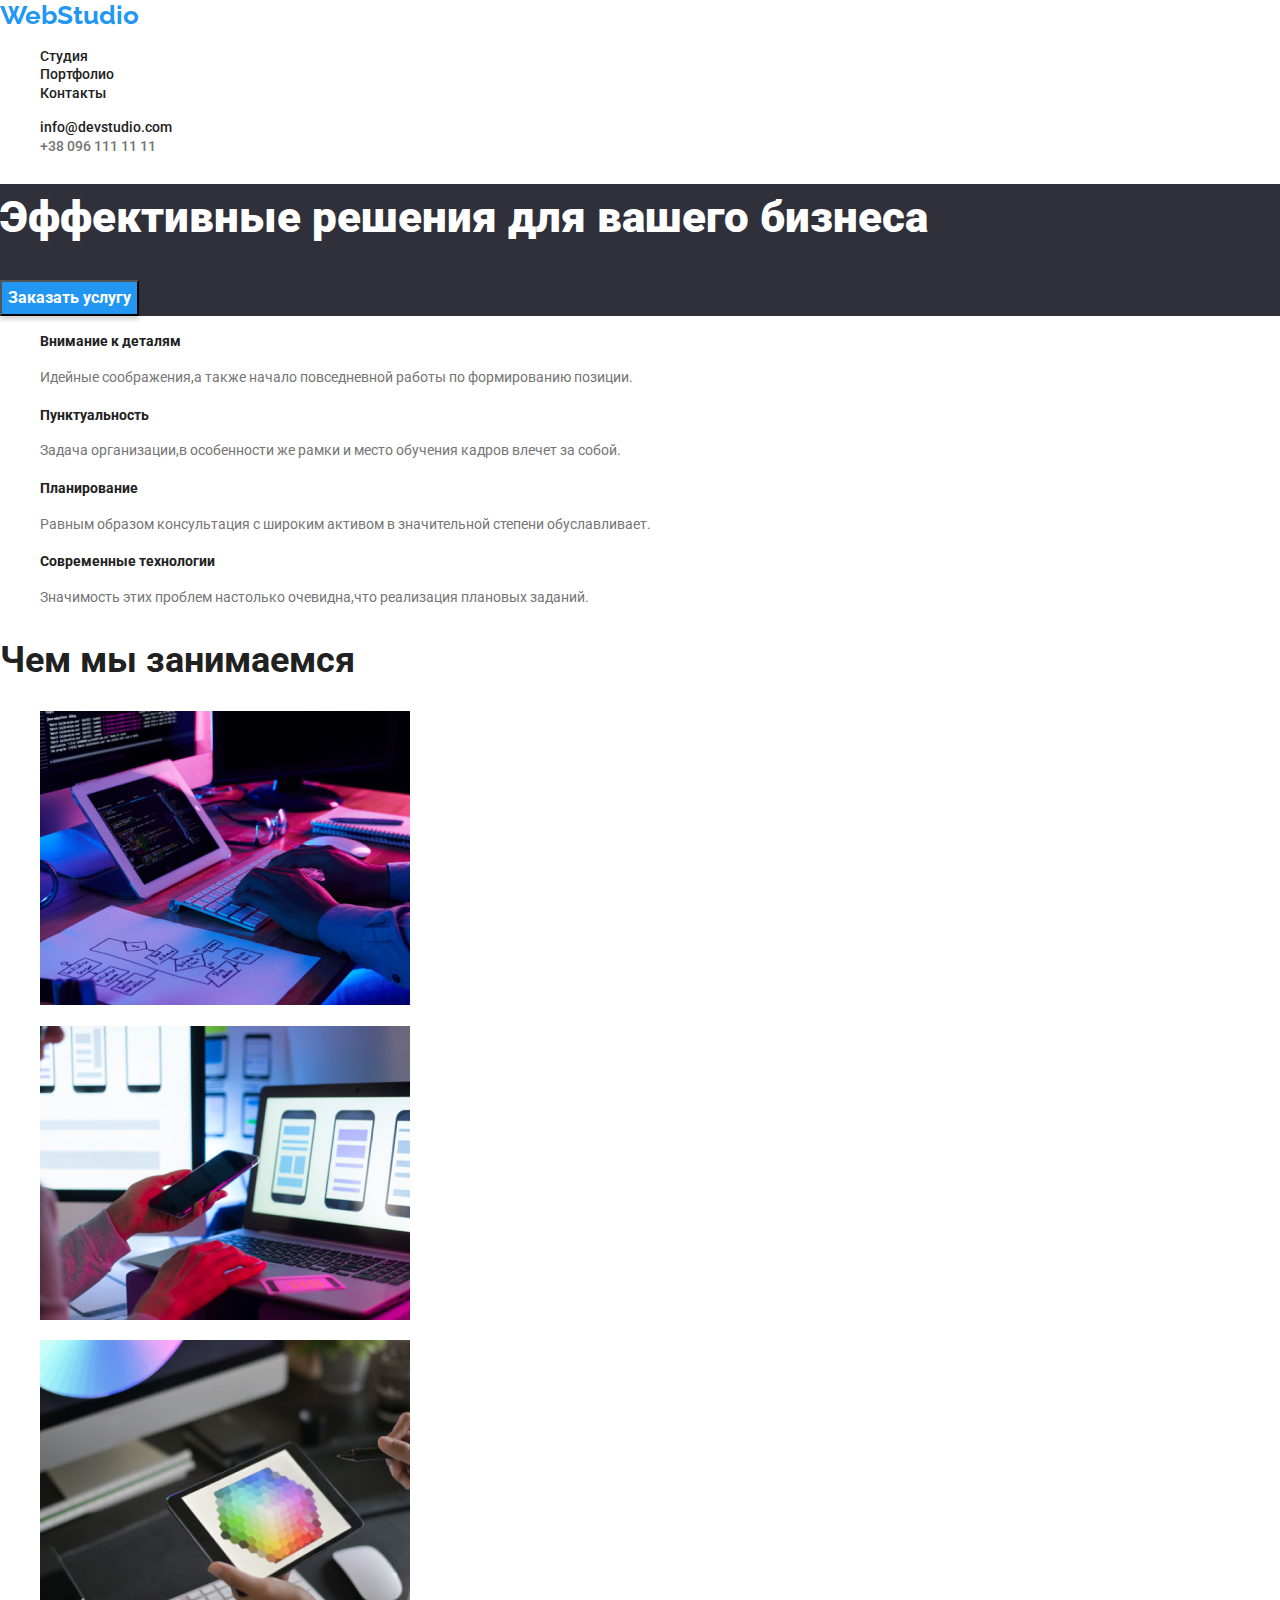
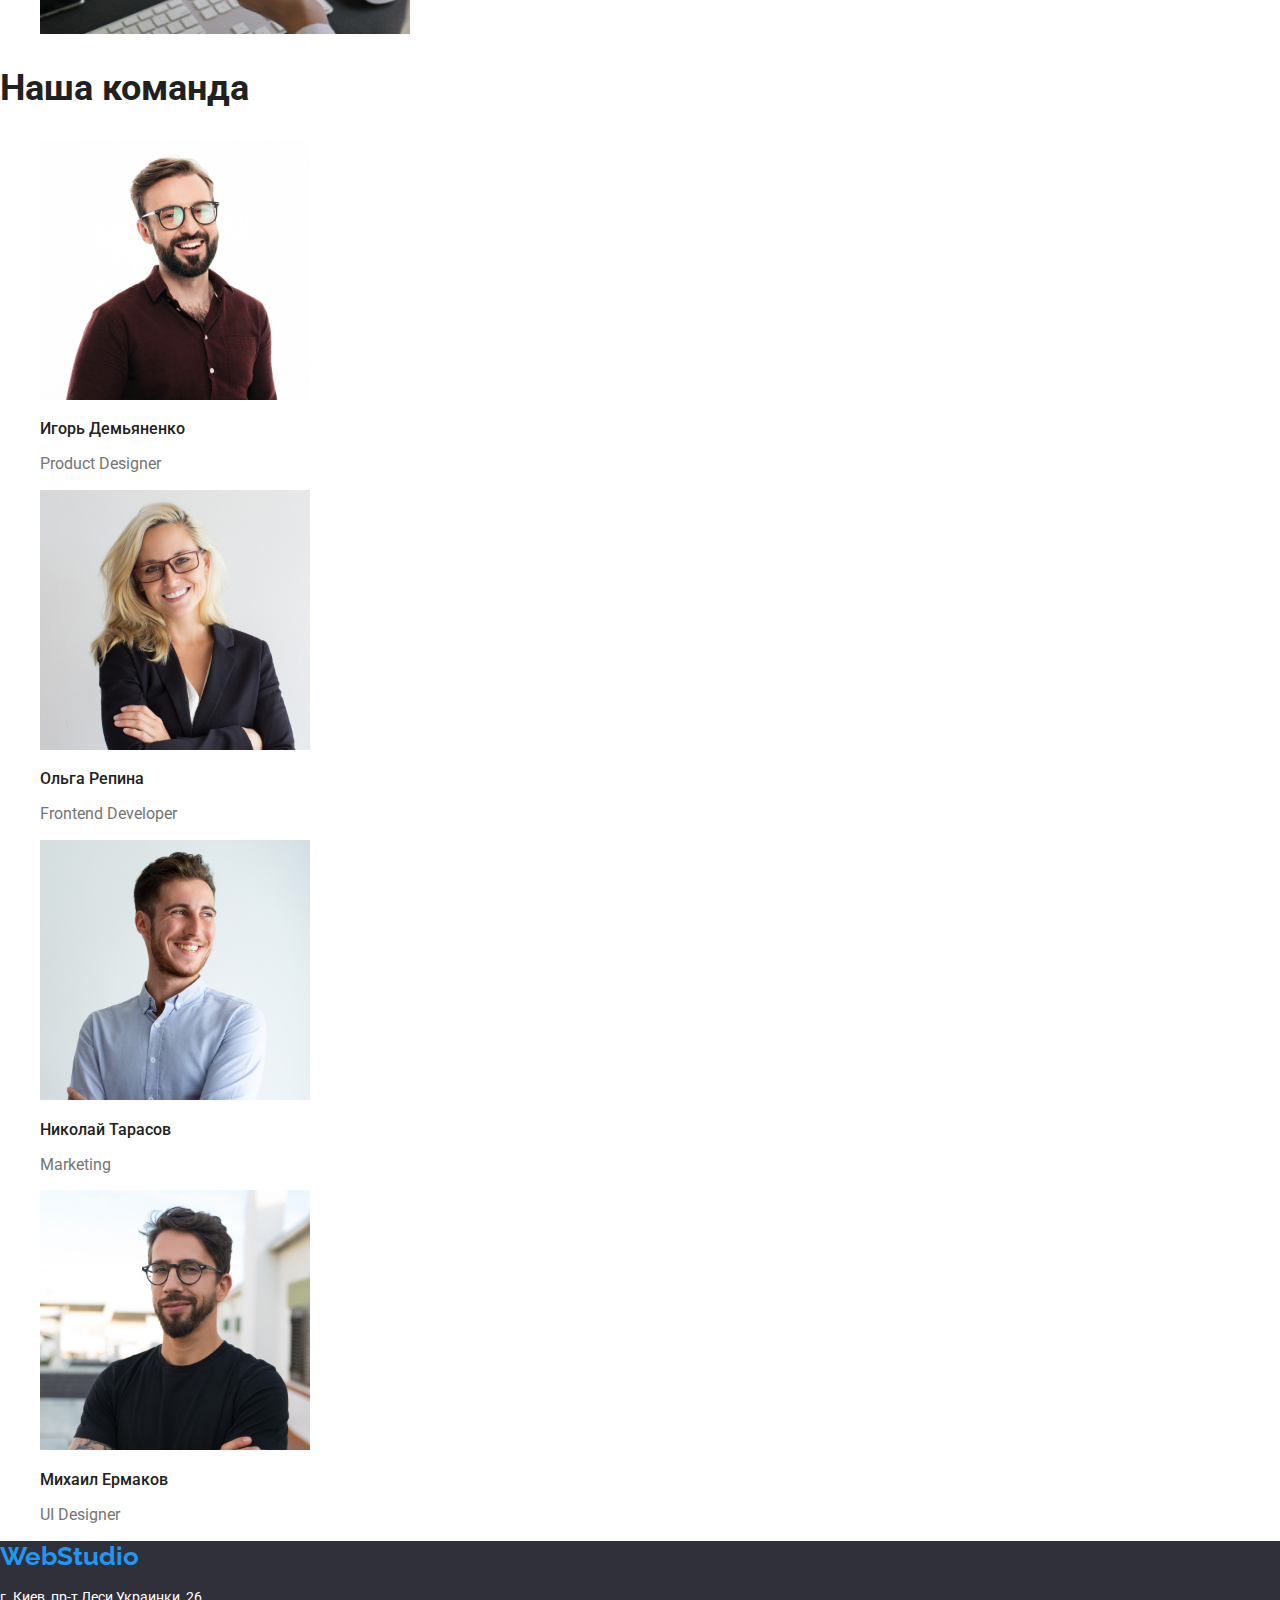
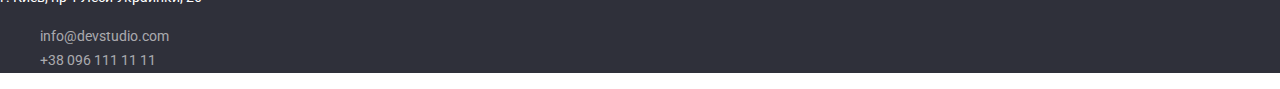
==== index.html @ 0a380a02 "home task 2" ====
<!DOCTYPE html>
<html lang="ru">
  <head>
    <meta charset="UTF-8" />
    <meta name="viewport" content="width=device-width, initial-scale=1.0" />
    <title>WebStudio</title>
    <link rel="stylesheet" href="./css/modern-normalize.css" />
    <link rel="preconnect" href="https://fonts.gstatic.com" />
    <link
      rel="stylesheet"
      href="https://fonts.googleapis.com/css2?family=Raleway:wght@400;700&family=Roboto:wght@400;500;700&display=swap"
    />
    <link rel="stylesheet" href="./css/styles.css" />
  </head>

  <body class="page">
    <!--Шапка сайта-->
    <header class="page-header">
      <nav>
        <a href="#" class="logo">WebStudio</a>

        <ul class="site-nav list">
          <li><a href="./studio.html" class="link-current">Студия</a></li>
          <li><a href="./potrfolio.html" class="link-current">Портфолио</a></li>
          <li><a href="#" class="link-current">Контакты</a></li>
        </ul>
      </nav>
      <ul>
        <li>
          <a href="mailto:info@devstudio.com" class="link-current"
            >info@devstudio.com</a
          >
        </li>
        <li>
          <a href="tel:+380961111111" class="tel-link">+38 096 111 11 11</a>
        </li>
      </ul>
    </header>
    <!--герой-->
    <main>
      <section class="hero">
        <h1 class="hero-title">Эффективные решения для вашего бизнеса</h1>
        <button class="button primary">Заказать услугу</button>
      </section>
      <!--Особенности-->
      <section class="section">
        <h2 hidden class="section-title">#</h2>
        <ul class="feature-list">
          <li>
            <h3 class="section-title">Внимание к деталям</h3>
            <p class="title-description">
              Идейные соображения,а также начало повседневной работы по
              формированию позиции.
            </p>
          </li>
        </ul>
        <ul>
          <li>
            <h3 class="section-title">Пунктуальность</h3>
            <p class="title-description">
              Задача организации,в особенности же рамки и место обучения кадров
              влечет за собой.
            </p>
          </li>
        </ul>
        <ul>
          <li>
            <h3 class="section-title">Планирование</h3>
            <p class="title-description">
              Равным образом консультация с широким активом в значительной
              степени обуславливает.
            </p>
          </li>
        </ul>
        <ul>
          <li>
            <h3 class="section-title">Современные технологии</h3>
            <p class="title-description">
              Значимость этих проблем настолько очевидна,что реализация плановых
              заданий.
            </p>
          </li>
        </ul>
      </section>
      <!--Чем занимаемся-->
      <section class="section">
        <h2 class="section-title-main">Чем мы занимаемся</h2>
        <ul>
          <li>
            <img src="./images/img1.jpg" alt="работа с кодом" width="370" />
          </li>
        </ul>
        <ul>
          <li>
            <img
              src="./images/img2.jpg"
              alt="тестрование телефона"
              width="370"
            />
          </li>
        </ul>
        <ul>
          <li>
            <img src="./images/img3.jpg" alt="работа с планшетом" width="370" />
          </li>
        </ul>
      </section>

      <!--Наша команда-->
      <section class="section-team">
        <h2 class="section-title-main">Наша команда</h2>
        <ul>
          <li>
            <img
              src="./images/productdesigner.jpg"
              alt="Игорь Демьяненко"
              width="270"
            />
            <h3 class="section-team-title">Игорь Демьяненко</h3>
            <p class="team-title-description">Product Designer</p>
          </li>
        </ul>
        <ul>
          <li>
            <img src="./images/frontend.jpg" alt="Ольга Репина" width="270" />
            <h3 class="section-team-title">Ольга Репина</h3>
            <p class="team-title-description">Frontend Developer</p>
          </li>
        </ul>
        <ul>
          <li>
            <img
              src="./images/marketing.jpg"
              alt="Николай Тарасов"
              width="270"
            />
            <h3 class="section-team-title">Николай Тарасов</h3>
            <p class="team-title-description">Marketing</p>
          </li>
        </ul>
        <ul>
          <li>
            <img
              src="./images/uidesigner.jpg"
              alt="Михаил Ермаков"
              width="270"
            />
            <h3 class="section-team-title">Михаил Ермаков</h3>
            <p class="team-title-description">UI Designer</p>
          </li>
        </ul>
      </section>
    </main>
    <!--футер-->
    <footer class="footer">
      <a href="#" class="logo">WebStudio</a>
      <address>
        <p class="address">г. Киев, пр-т Леси Украинки, 26</p>
        <ul>
          <li>
            <a href="mailto:info@devstudio.com" class="tel-link-footer"
              >info@devstudio.com</a
            >
          </li>
          <li>
            <a href="tel:+380961111111" class="tel-link-footer"
              >+38 096 111 11 11</a
            >
          </li>
        </ul>
      </address>
    </footer>
  </body>
</html>
---- css/styles.css ----
:root{
  --primary-text-color: #212121;
  --accent-color: #2196f3;
  --paragraf-text-color: #757575;
  --main-back-color: #ffffff;
  --fon-back-hero: #2f303a;
  --footer-fon: #2f303a;
}

.body {
  background: var(--main-back-color) F;
  color: var(--primary-text-color);
  font-family: "Roboto", sans-serif;
  font-style: normal;
}

.page {
  background-color: var(--main-back-color);
}
.page-header {
  background-color: var(--main-back-color);
  color: var(--primary-text-color);
}
.logo {
  color: var(--accent-color);
  font-family: Raleway;
  font-weight: 700;
  font-size: 26px;
  line-height: 1.19;
  text-decoration: none;
}

/*site-nav*/

.link-current {
  color: var(--primary-text-color);
  font-family: Roboto;
  text-decoration: none;
  font-weight: 500;
  font-size: 14px;
  line-height: 1.14;
}
.link-current:hover,
.link-current:focus {
  color: var(--accent-color);
  text-decoration: none;
}
.tel-link {
  color: var(--paragraf-text-color);
  text-decoration: none;
  font-family: Roboto;
  font-weight: 500;
  font-size: 14px;
  line-height: 1.14;
}

/*Hero*/
.hero-title {
  color: var(--main-back-color);
  font-family: Roboto;
  font-weight: 900;
  font-size: 44px;
  line-height: 1.5;
}
.hero {
  background: var(--fon-back-hero);
}
/*button*/

.button {
  color: var(--main-back-color);
  background-color: var(--accent-color);
}

.button.primary {
  background: var(--accent-color);
  box-shadow: 0px 4px 4px rgba(0, 0, 0, 0.15);
  font-family: Roboto;
  font-weight: bold;
  font-size: 16px;
  line-height: 1.9;
}

.section-title {
  color: var(--primary-text-color);
  font-family: Roboto;
  font-weight: bold;
  font-size: 14px;
  line-height: 1.4;
}

.section-title-main {
  font-family: Roboto;
  font-weight: bold;
  font-size: 36px;
  line-height: 1.16;
  color: var(--primary-text-color);
}

.title-description {
  color: var(--paragraf-text-color);
  font-family: Roboto;
  font-weight: normal;
  font-size: 14px;
  line-height: 1.7;
}

.section-team-title {
  font-family: Roboto;
  font-weight: 500;
  font-size: 16px;
  line-height: 1.18;
  color: var(--primary-text-color);
}

.team-title-description {
  font-family: Roboto;
  font-weight: normal;
  font-size: 16px;
  line-height: 1.18;
  color: var(--paragraf-text-color);
}

/*Feature*/

.feature-list .title {
  color: var(--primary-text-color);
}

.mail-link:hover,
.test-link:focus {
  color: var(--accent-color);
}

/*footer*/
.footer {
  background: var(--footer-fon);
}

.address {
  color: var(--main-back-color);
  font-family: Roboto;
  font-weight: normal;
  font-size: 14px;
  line-height: 24px;
}
.tel-link-footer {
  font-family: Roboto;
  font-weight: normal;
  font-size: 14px;
  line-height: 1.71;
  color: rgba(255, 255, 255, 0.6);
  text-decoration: none;
}
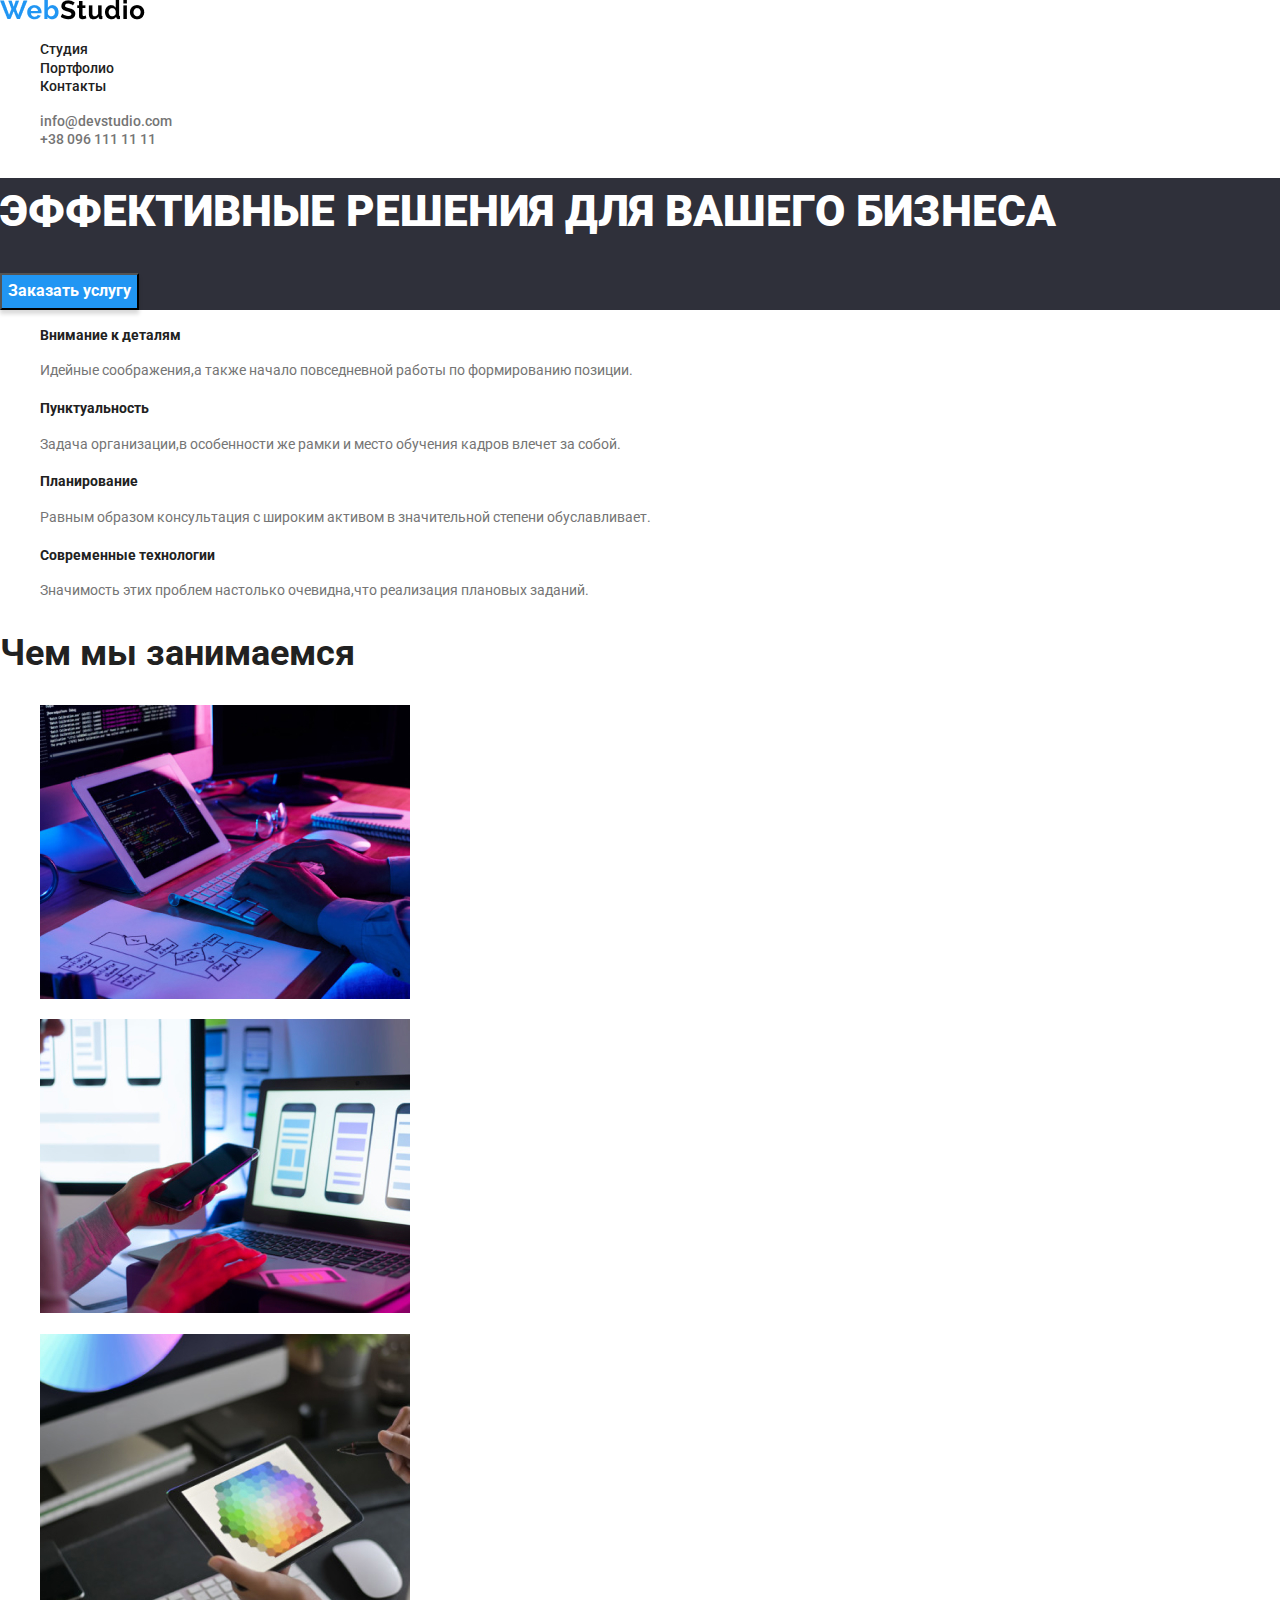
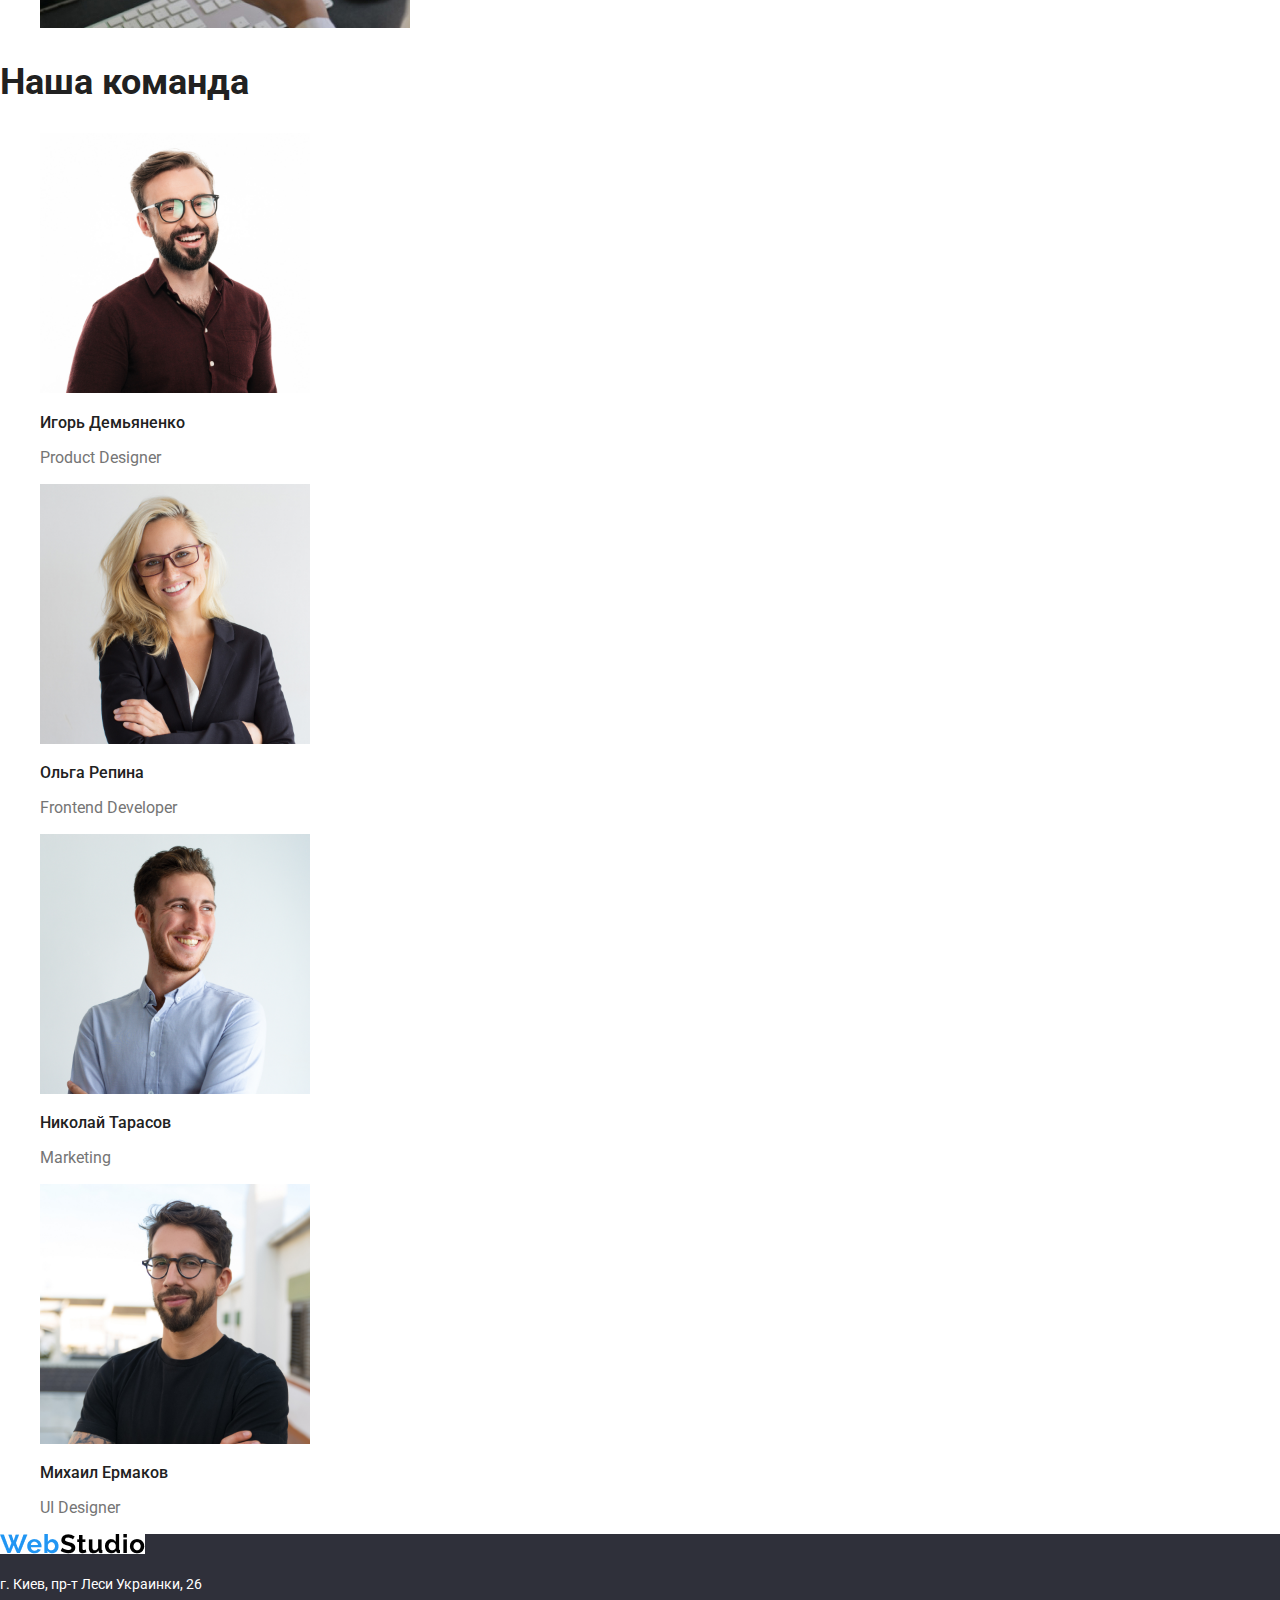
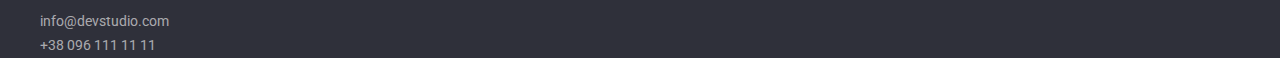
==== commit fd6efc7c: "correct mistake after mentors comments" ====
--- a/index.html
+++ b/index.html
@@ -17,9 +17,8 @@
     <!--Шапка сайта-->
     <header class="page-header">
       <nav>
-        <a href="#" class="logo">WebStudio</a>
-
-        <ul class="site-nav list">
+        <img src="./images/WebStudio.jpg" alt="WebStudio">
+        <ul class="site-link-current">
           <li><a href="./studio.html" class="link-current">Студия</a></li>
           <li><a href="./potrfolio.html" class="link-current">Портфолио</a></li>
           <li><a href="#" class="link-current">Контакты</a></li>
@@ -27,19 +26,19 @@
       </nav>
       <ul>
         <li>
-          <a href="mailto:info@devstudio.com" class="link-current"
+          <a href="mailto:info@devstudio.com" class="contact-link"
             >info@devstudio.com</a
           >
         </li>
         <li>
-          <a href="tel:+380961111111" class="tel-link">+38 096 111 11 11</a>
+          <a href="tel:+380961111111" class="contact-link">+38 096 111 11 11</a>
         </li>
       </ul>
     </header>
     <!--герой-->
     <main>
       <section class="hero">
-        <h1 class="hero-title">Эффективные решения для вашего бизнеса</h1>
+        <h1 class="hero-title">ЭФФЕКТИВНЫЕ РЕШЕНИЯ ДЛЯ ВАШЕГО БИЗНЕСА</h1>
         <button class="button primary">Заказать услугу</button>
       </section>
       <!--Особенности-->
@@ -153,17 +152,17 @@
     </main>
     <!--футер-->
     <footer class="footer">
-      <a href="#" class="logo">WebStudio</a>
+      <img src="./images/WebStudio.jpg" alt="WebStudio">
       <address>
         <p class="address">г. Киев, пр-т Леси Украинки, 26</p>
-        <ul>
+        <ul class="contact-link">
           <li>
-            <a href="mailto:info@devstudio.com" class="tel-link-footer"
+            <a href="mailto:info@devstudio.com" class="contact-link-footer"
               >info@devstudio.com</a
             >
           </li>
           <li>
-            <a href="tel:+380961111111" class="tel-link-footer"
+            <a href="tel:+380961111111" class="contact-link-footer"
               >+38 096 111 11 11</a
             >
           </li>
--- a/css/styles.css
+++ b/css/styles.css
@@ -39,19 +39,28 @@
   font-weight: 500;
   font-size: 14px;
   line-height: 1.14;
+  cursor:pointer
 }
 .link-current:hover,
 .link-current:focus {
   color: var(--accent-color);
   text-decoration: none;
 }
-.tel-link {
+
+.contact-link {
   color: var(--paragraf-text-color);
   text-decoration: none;
   font-family: Roboto;
   font-weight: 500;
   font-size: 14px;
   line-height: 1.14;
+  cursor:pointer
+}
+
+.contact-link:hover,
+.contact-link:focus {
+  color: var(--accent-color);
+  text-decoration: none;
 }
 
 /*Hero*/
@@ -144,7 +153,7 @@
   font-size: 14px;
   line-height: 24px;
 }
-.tel-link-footer {
+.contact-link-footer {
   font-family: Roboto;
   font-weight: normal;
   font-size: 14px;
@@ -152,3 +161,13 @@
   color: rgba(255, 255, 255, 0.6);
   text-decoration: none;
 }
+
+.contact-link-footer:hover,
+.contact-link-footer:focus {
+  color: var(--accent-color);
+  text-decoration: none;
+}
+
+.contact-link {
+  color: var(--paragraf-text-color);
+}
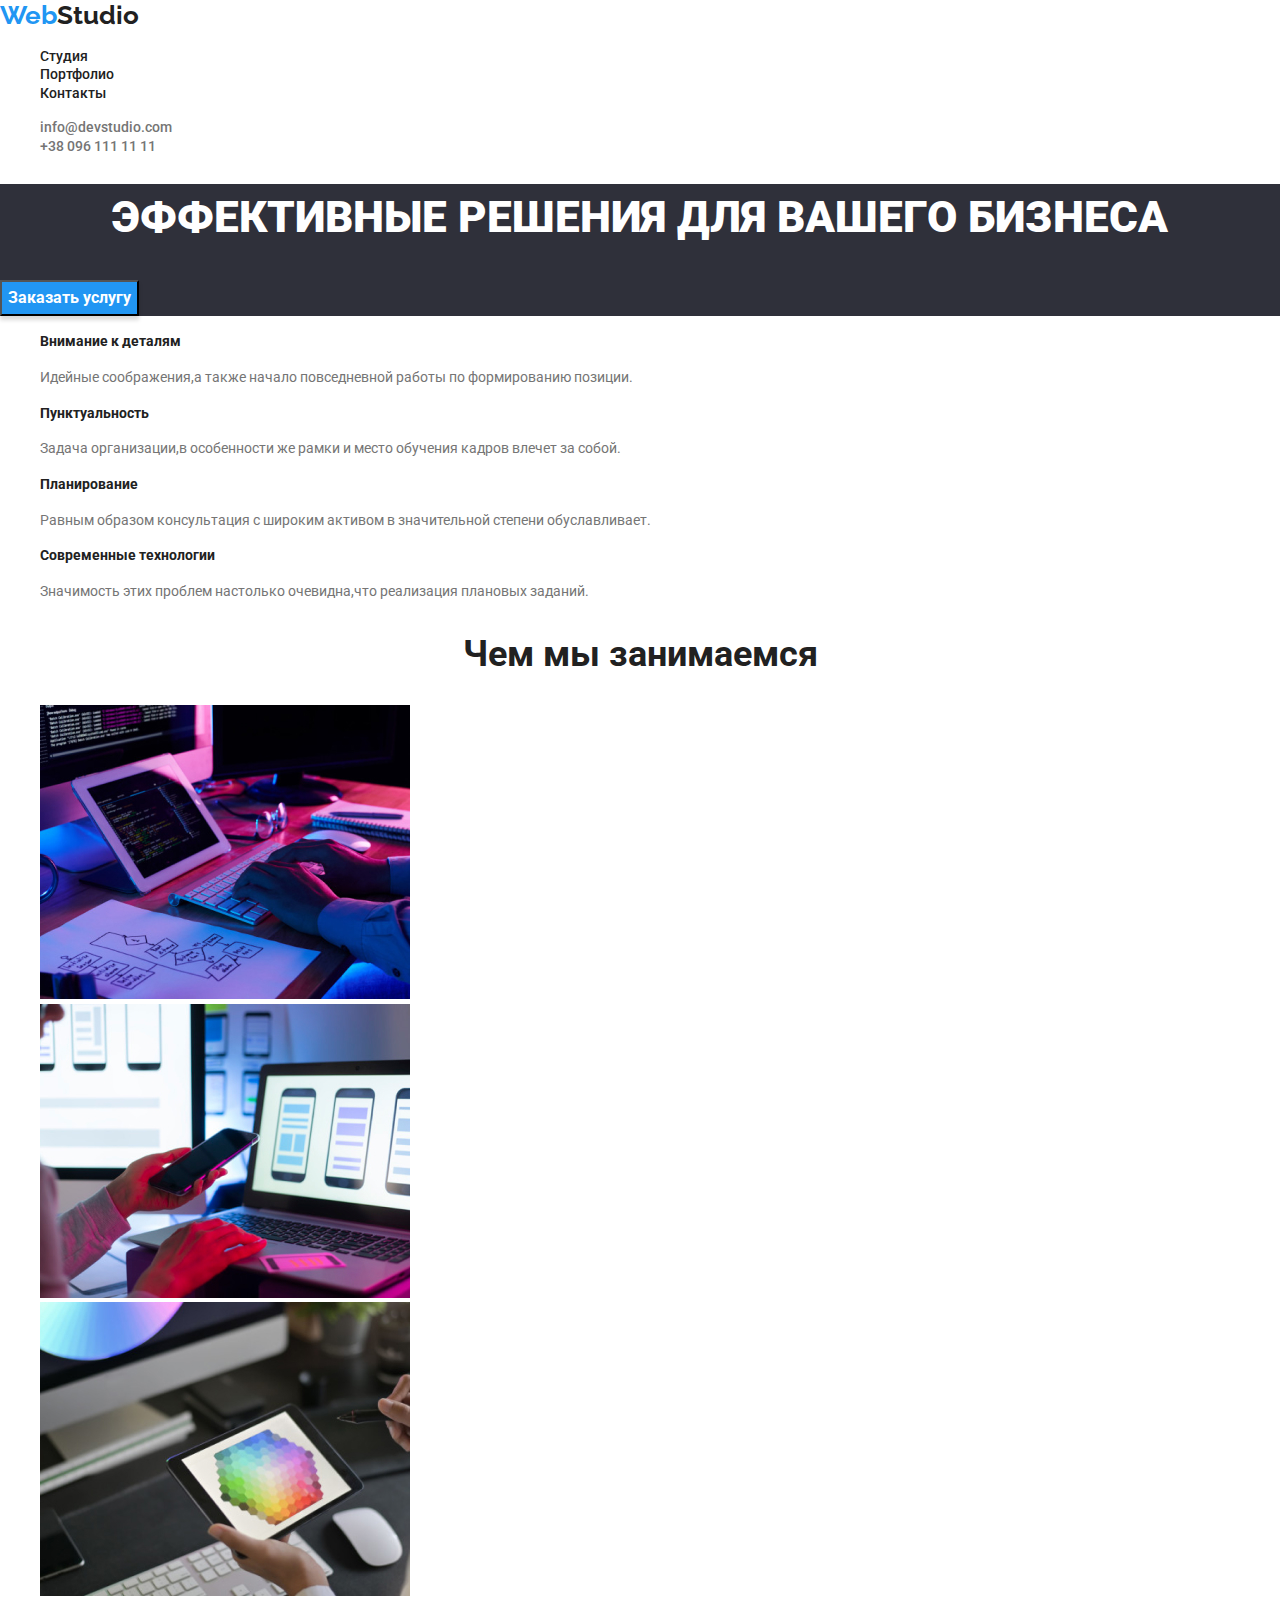
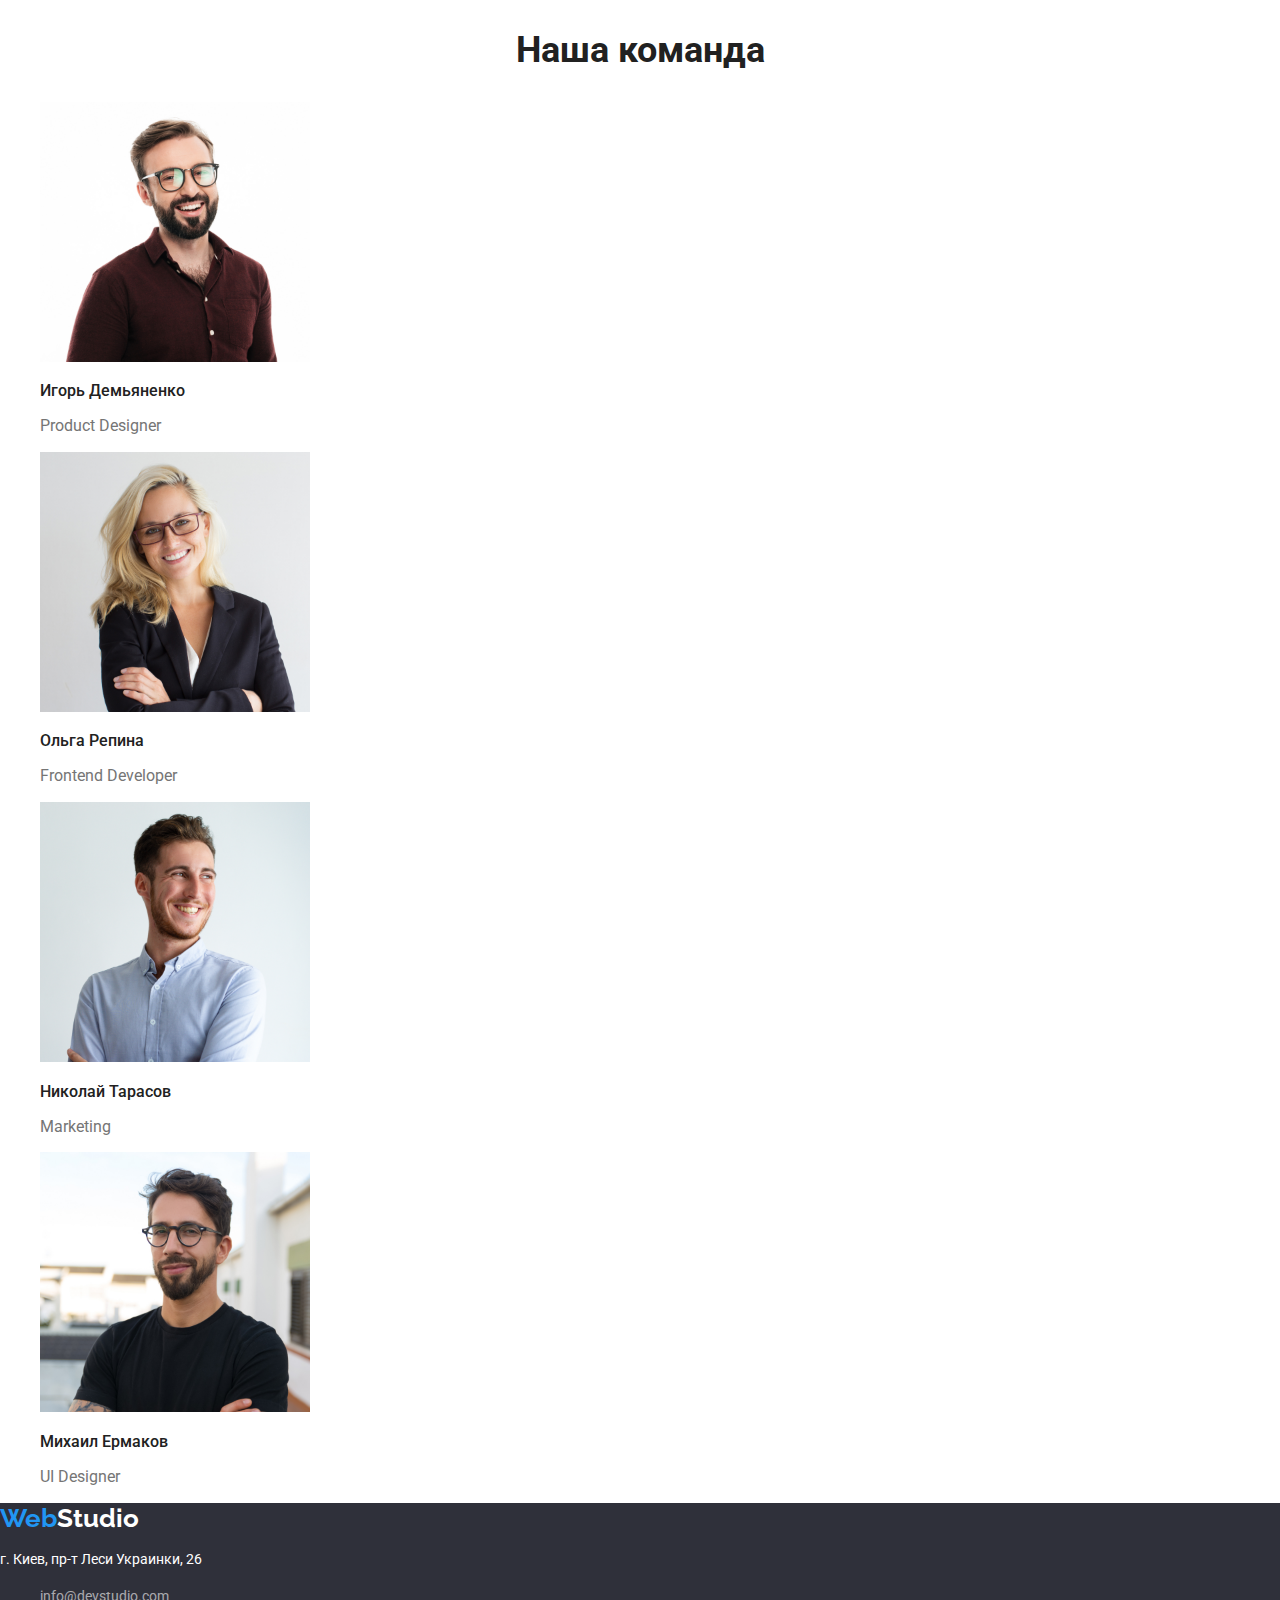
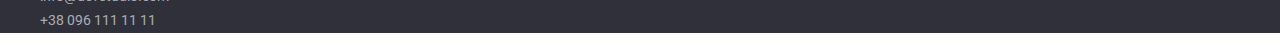
==== commit 13eec2c2: "исправление 2-е" ====
--- a/index.html
+++ b/index.html
@@ -17,7 +17,9 @@
     <!--Шапка сайта-->
     <header class="page-header">
       <nav>
-        <img src="./images/WebStudio.jpg" alt="WebStudio">
+        <a href="./studio.html" class="logo"
+          ><span class="logo-web">Web</span>Studio</a
+        >
         <ul class="site-link-current">
           <li><a href="./studio.html" class="link-current">Студия</a></li>
           <li><a href="./potrfolio.html" class="link-current">Портфолио</a></li>
@@ -38,7 +40,7 @@
     <!--герой-->
     <main>
       <section class="hero">
-        <h1 class="hero-title">ЭФФЕКТИВНЫЕ РЕШЕНИЯ ДЛЯ ВАШЕГО БИЗНЕСА</h1>
+        <h1 class="hero-title">Эффективные решения для вашего бизнеса</h1>
         <button class="button primary">Заказать услугу</button>
       </section>
       <!--Особенности-->
@@ -52,8 +54,6 @@
               формированию позиции.
             </p>
           </li>
-        </ul>
-        <ul>
           <li>
             <h3 class="section-title">Пунктуальность</h3>
             <p class="title-description">
@@ -61,8 +61,6 @@
               влечет за собой.
             </p>
           </li>
-        </ul>
-        <ul>
           <li>
             <h3 class="section-title">Планирование</h3>
             <p class="title-description">
@@ -70,8 +68,6 @@
               степени обуславливает.
             </p>
           </li>
-        </ul>
-        <ul>
           <li>
             <h3 class="section-title">Современные технологии</h3>
             <p class="title-description">
@@ -85,20 +81,11 @@
       <section class="section">
         <h2 class="section-title-main">Чем мы занимаемся</h2>
         <ul>
+          <li><img src="./images/img1.jpg" alt="работа с кодом" width="370" />
+          </li>
           <li>
-            <img src="./images/img1.jpg" alt="работа с кодом" width="370" />
+            <img src="./images/img2.jpg" alt="тестрование телефона" width="370"/>
           </li>
-        </ul>
-        <ul>
-          <li>
-            <img
-              src="./images/img2.jpg"
-              alt="тестрование телефона"
-              width="370"
-            />
-          </li>
-        </ul>
-        <ul>
           <li>
             <img src="./images/img3.jpg" alt="работа с планшетом" width="370" />
           </li>
@@ -118,26 +105,22 @@
             <h3 class="section-team-title">Игорь Демьяненко</h3>
             <p class="team-title-description">Product Designer</p>
           </li>
-        </ul>
-        <ul>
+    
           <li>
             <img src="./images/frontend.jpg" alt="Ольга Репина" width="270" />
             <h3 class="section-team-title">Ольга Репина</h3>
             <p class="team-title-description">Frontend Developer</p>
           </li>
-        </ul>
-        <ul>
+       
           <li>
             <img
               src="./images/marketing.jpg"
               alt="Николай Тарасов"
-              width="270"
-            />
+              width="270"/>
             <h3 class="section-team-title">Николай Тарасов</h3>
             <p class="team-title-description">Marketing</p>
           </li>
-        </ul>
-        <ul>
+  
           <li>
             <img
               src="./images/uidesigner.jpg"
@@ -152,7 +135,10 @@
     </main>
     <!--футер-->
     <footer class="footer">
-      <img src="./images/WebStudio.jpg" alt="WebStudio">
+      <a href="./studio.html" class="logo"
+        ><span class="logo-web">Web</span
+        ><span class="logo-studio">Studio</span></a
+      >
       <address>
         <p class="address">г. Киев, пр-т Леси Украинки, 26</p>
         <ul class="contact-link">
--- a/css/styles.css
+++ b/css/styles.css
@@ -22,7 +22,25 @@
   color: var(--primary-text-color);
 }
 .logo {
-  color: var(--accent-color);
+  color: var(--primary-text-color);
+  
+  font-family: Raleway;
+  font-weight: 700;
+  font-size: 26px;
+  line-height: 1.19;
+  text-decoration: none;
+}
+.logo-web {
+   color: var(--accent-color);
+  font-family: Raleway;
+  font-weight: 700;
+  font-size: 26px;
+  line-height: 1.19;
+  text-decoration: none;
+}
+
+.logo-studio {
+  color: var(--main-back-color);
   font-family: Raleway;
   font-weight: 700;
   font-size: 26px;
@@ -43,6 +61,7 @@
 }
 .link-current:hover,
 .link-current:focus {
+  background-color: var(--primary-text-color);
   color: var(--accent-color);
   text-decoration: none;
 }
@@ -59,6 +78,7 @@
 
 .contact-link:hover,
 .contact-link:focus {
+  background-color: var(--primary-text-colo);
   color: var(--accent-color);
   text-decoration: none;
 }
@@ -70,6 +90,8 @@
   font-weight: 900;
   font-size: 44px;
   line-height: 1.5;
+  text-transform: uppercase;
+  text-align: center;
 }
 .hero {
   background: var(--fon-back-hero);
@@ -88,6 +110,7 @@
   font-weight: bold;
   font-size: 16px;
   line-height: 1.9;
+  cursor:pointer
 }
 
 .section-title {
@@ -121,6 +144,8 @@
   line-height: 1.18;
   color: var(--primary-text-color);
 }
+.section-title-main {
+   text-align: center;}
 
 .team-title-description {
   font-family: Roboto;
@@ -164,6 +189,7 @@
 
 .contact-link-footer:hover,
 .contact-link-footer:focus {
+  background-color: var(--main-back-color);
   color: var(--accent-color);
   text-decoration: none;
 }
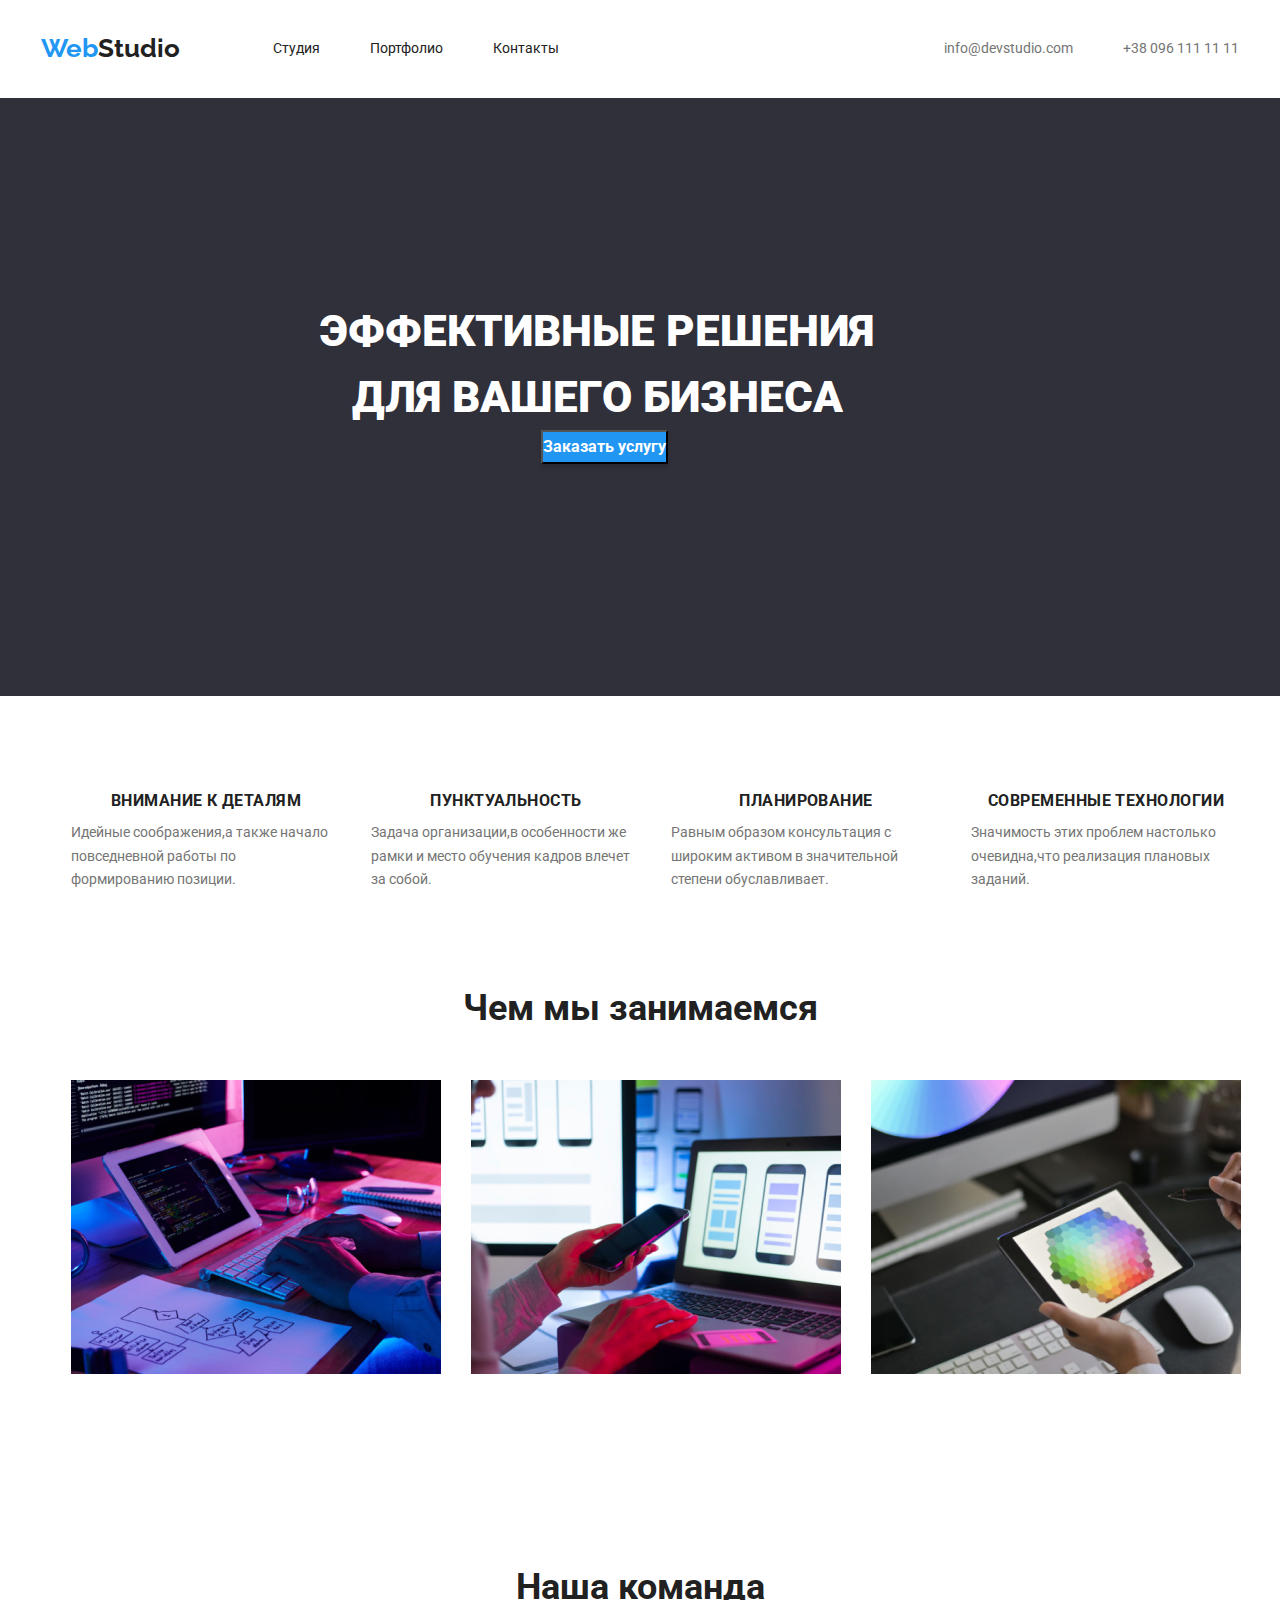
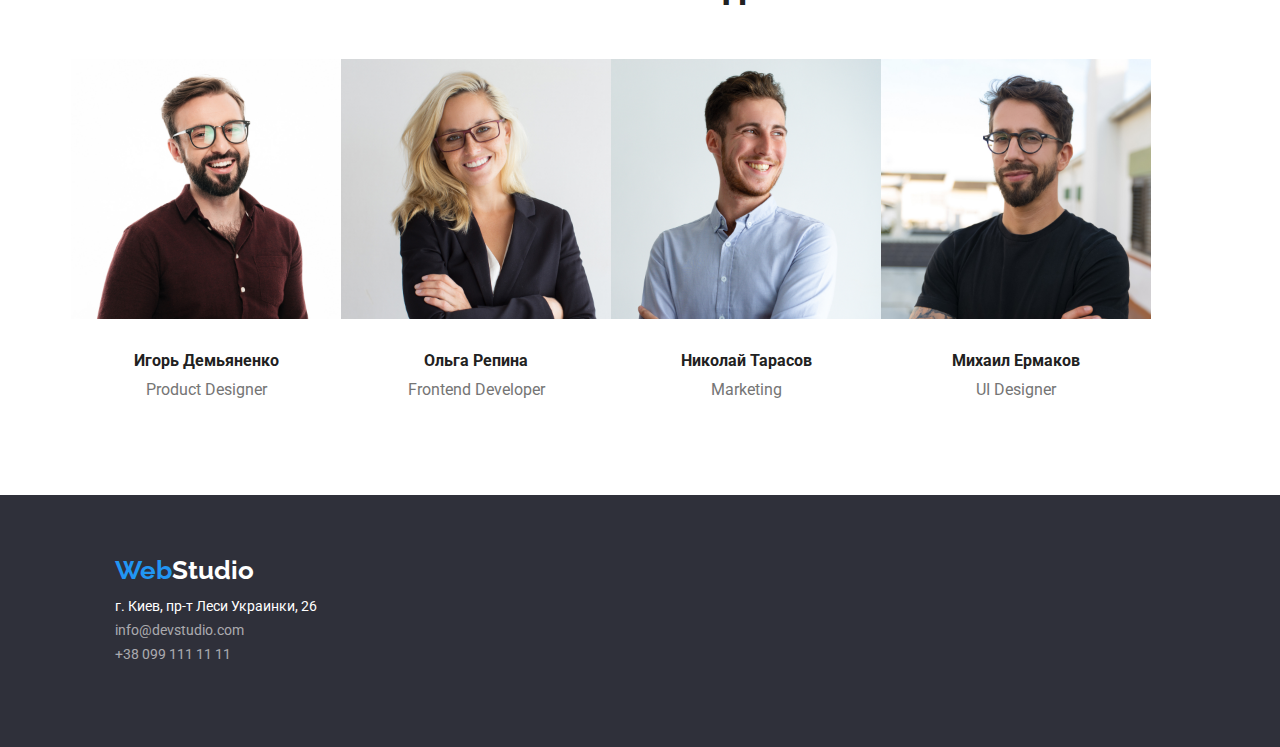
==== commit 8fa56b43: "homework3" ====
--- a/index.html
+++ b/index.html
@@ -13,147 +13,198 @@
     <link rel="stylesheet" href="./css/styles.css" />
   </head>
 
-  <body class="page">
+  <body>
     <!--Шапка сайта-->
+    <!--CONTAINER-->
+
     <header class="page-header">
-      <nav>
-        <a href="./studio.html" class="logo"
-          ><span class="logo-web">Web</span>Studio</a
-        >
-        <ul class="site-link-current">
-          <li><a href="./studio.html" class="link-current">Студия</a></li>
-          <li><a href="./potrfolio.html" class="link-current">Портфолио</a></li>
-          <li><a href="#" class="link-current">Контакты</a></li>
-        </ul>
-      </nav>
-      <ul>
-        <li>
-          <a href="mailto:info@devstudio.com" class="contact-link"
-            >info@devstudio.com</a
-          >
-        </li>
-        <li>
-          <a href="tel:+380961111111" class="contact-link">+38 096 111 11 11</a>
-        </li>
-      </ul>
+      <div class="container">
+        <div class="header-container">
+          <div class="header-holder">
+            <a href="./studio.html" class="logo"
+              ><span class="logo-web">Web</span>Studio</a
+            >
+
+            <nav class="header-nav">
+              <ul class="site-link-current">
+                <li><a href="./studio.html" class="link-current">Студия</a></li>
+                <li>
+                  <a href="./potrfolio.html" class="link-current">Портфолио</a>
+                </li>
+                <li>
+                  <a href="./contact.html" class="link-current">Контакты</a>
+                </li>
+              </ul>
+            </nav>
+          </div>
+          <ul class="contact-list">
+            <li>
+              <a href="mailto:info@devstudio.com" class="contact-link"
+                >info@devstudio.com</a
+              >
+            </li>
+            <li>
+              <a href="tel:+380961111111" class="contact-link"
+                >+38 096 111 11 11</a
+              >
+            </li>
+          </ul>
+        </div>
+      </div>
     </header>
+
     <!--герой-->
+
     <main>
       <section class="hero">
-        <h1 class="hero-title">Эффективные решения для вашего бизнеса</h1>
-        <button class="button primary">Заказать услугу</button>
-      </section>
+        <!--CONTAINER-->
+        <div class="container">
+          <h1 class="hero-title">Эффективные решения для вашего бизнеса</h1>
+          <button class="button primary">Заказать услугу</button>
+        </div>
+      </section>
+
       <!--Особенности-->
       <section class="section">
-        <h2 hidden class="section-title">#</h2>
-        <ul class="feature-list">
-          <li>
-            <h3 class="section-title">Внимание к деталям</h3>
-            <p class="title-description">
-              Идейные соображения,а также начало повседневной работы по
-              формированию позиции.
-            </p>
-          </li>
-          <li>
-            <h3 class="section-title">Пунктуальность</h3>
-            <p class="title-description">
-              Задача организации,в особенности же рамки и место обучения кадров
-              влечет за собой.
-            </p>
-          </li>
-          <li>
-            <h3 class="section-title">Планирование</h3>
-            <p class="title-description">
-              Равным образом консультация с широким активом в значительной
-              степени обуславливает.
-            </p>
-          </li>
-          <li>
-            <h3 class="section-title">Современные технологии</h3>
-            <p class="title-description">
-              Значимость этих проблем настолько очевидна,что реализация плановых
-              заданий.
-            </p>
-          </li>
-        </ul>
-      </section>
+        <!--CONTAINER-->
+        <div class="container">
+          <h2 hidden class="section-title">#</h2>
+          <ul class="feature-list">
+            <li class="feature-list-item">
+              <h3 class="section-title-top">Внимание к деталям</h3>
+              <p class="title-description">
+                Идейные соображения,а также начало повседневной работы по
+                формированию позиции.
+              </p>
+            </li>
+
+            <li class="feature-list-item">
+              <h3 class="section-title-top">Пунктуальность</h3>
+              <p class="title-description">
+                Задача организации,в особенности же рамки и место обучения
+                кадров влечет за собой.
+              </p>
+            </li>
+
+            <li class="feature-list-item">
+              <h3 class="section-title-top">Планирование</h3>
+              <p class="title-description">
+                Равным образом консультация с широким активом в значительной
+                степени обуславливает.
+              </p>
+            </li>
+
+            <li class="feature-list-item">
+              <h3 class="section-title-top">Современные технологии</h3>
+              <p class="title-description">
+                Значимость этих проблем настолько очевидна,что реализация
+                плановых заданий.
+              </p>
+            </li>
+          </ul>
+        </div>
+      </section>
+
       <!--Чем занимаемся-->
-      <section class="section">
-        <h2 class="section-title-main">Чем мы занимаемся</h2>
-        <ul>
-          <li><img src="./images/img1.jpg" alt="работа с кодом" width="370" />
-          </li>
-          <li>
-            <img src="./images/img2.jpg" alt="тестрование телефона" width="370"/>
-          </li>
-          <li>
-            <img src="./images/img3.jpg" alt="работа с планшетом" width="370" />
-          </li>
-        </ul>
+      <section class="achievements">
+        <!--CONTAINER-->
+        <div class="container">
+          <h2 class="section-title-main">Чем мы занимаемся</h2>
+          <ul class="achievements-list">
+            <li class="achievements-item">
+              <img src="./images/img1.jpg" alt="работа с кодом" width="370" />
+            </li>
+            <li class="achievements-item">
+              <img
+                src="./images/img2.jpg"
+                alt="тестрование телефона"
+                width="370"
+              />
+            </li>
+            <li class="achievements-item">
+              <img
+                src="./images/img3.jpg"
+                alt="работа с планшетом"
+                width="370"
+              />
+            </li>
+          </ul>
+        </div>
       </section>
 
       <!--Наша команда-->
       <section class="section-team">
-        <h2 class="section-title-main">Наша команда</h2>
-        <ul>
-          <li>
-            <img
-              src="./images/productdesigner.jpg"
-              alt="Игорь Демьяненко"
-              width="270"
-            />
-            <h3 class="section-team-title">Игорь Демьяненко</h3>
-            <p class="team-title-description">Product Designer</p>
-          </li>
-    
-          <li>
-            <img src="./images/frontend.jpg" alt="Ольга Репина" width="270" />
-            <h3 class="section-team-title">Ольга Репина</h3>
-            <p class="team-title-description">Frontend Developer</p>
-          </li>
-       
-          <li>
-            <img
-              src="./images/marketing.jpg"
-              alt="Николай Тарасов"
-              width="270"/>
-            <h3 class="section-team-title">Николай Тарасов</h3>
-            <p class="team-title-description">Marketing</p>
-          </li>
-  
-          <li>
-            <img
-              src="./images/uidesigner.jpg"
-              alt="Михаил Ермаков"
-              width="270"
-            />
-            <h3 class="section-team-title">Михаил Ермаков</h3>
-            <p class="team-title-description">UI Designer</p>
-          </li>
-        </ul>
+        <!--CONTAINER-->
+        <div class="container">
+          <h2 class="section-title-main">Наша команда</h2>
+          <ul class="team-list">
+            <li class="team-item">
+              <img
+                src="./images/productdesigner.jpg"
+                alt="Игорь Демьяненко"
+                width="270"
+              />
+              <h3 class="section-team-title">Игорь Демьяненко</h3>
+              <p class="team-title-description">Product Designer</p>
+            </li>
+
+            <li>
+              <img src="./images/frontend.jpg" alt="Ольга Репина" width="270" />
+              <h3 class="section-team-title">Ольга Репина</h3>
+              <p class="team-title-description">Frontend Developer</p>
+            </li>
+
+            <li>
+              <img
+                src="./images/marketing.jpg"
+                alt="Николай Тарасов"
+                width="270"
+              />
+              <h3 class="section-team-title">Николай Тарасов</h3>
+              <p class="team-title-description">Marketing</p>
+            </li>
+
+            <li>
+              <img
+                src="./images/uidesigner.jpg"
+                alt="Михаил Ермаков"
+                width="270"
+              />
+              <h3 class="section-team-title">Михаил Ермаков</h3>
+              <p class="team-title-description">UI Designer</p>
+            </li>
+          </ul>
+        </div>
       </section>
     </main>
+
     <!--футер-->
+
     <footer class="footer">
-      <a href="./studio.html" class="logo"
-        ><span class="logo-web">Web</span
-        ><span class="logo-studio">Studio</span></a
-      >
-      <address>
-        <p class="address">г. Киев, пр-т Леси Украинки, 26</p>
-        <ul class="contact-link">
-          <li>
-            <a href="mailto:info@devstudio.com" class="contact-link-footer"
-              >info@devstudio.com</a
-            >
-          </li>
-          <li>
-            <a href="tel:+380961111111" class="contact-link-footer"
-              >+38 096 111 11 11</a
-            >
-          </li>
-        </ul>
-      </address>
+      <!--CONTAINER-->
+      <div class="container-footer">
+        <a href="./studio.html" class="logo"
+          ><span class="logo-web">Web</span
+          ><span class="logo-studio-footer">Studio</span></a
+        >
+        <address>
+          <div class="contact-info">
+            <p class="address">г. Киев, пр-т Леси Украинки, 26</p>
+            <ul class="contact-link">
+              <li>
+                <a href="mailto:info@devstudio.com" class="contact-link-footer"
+                  >info@devstudio.com</a
+                >
+              </li>
+              <li>
+                <a href="tel:+380991111111" class="contact-link-footer"
+                  >+38 099 111 11 11</a
+                >
+              </li>
+            </ul>
+          </div>
+        </address>
+      </div>
     </footer>
   </body>
 </html>
--- a/css/styles.css
+++ b/css/styles.css
@@ -1,29 +1,89 @@
-:root{
+:root {
   --primary-text-color: #212121;
   --accent-color: #2196f3;
   --paragraf-text-color: #757575;
   --main-back-color: #ffffff;
   --fon-back-hero: #2f303a;
   --footer-fon: #2f303a;
-}
-
-.body {
-  background: var(--main-back-color) F;
-  color: var(--primary-text-color);
-  font-family: "Roboto", sans-serif;
-  font-style: normal;
-}
-
-.page {
-  background-color: var(--main-back-color);
-}
+  --nav-list-gap: 30px;
+}
+
+body {
+  background: var(--main-back-color);
+  color: var(--primary-text-color);
+  font-family: Roboto, sans-serif;
+  font-style: 400;
+  margin: 0 auto;
+  width: 1200px;
+  font-size: 14px;
+  box-sizing: border-box;
+}
+
+*,
+*::after,
+*::before {
+  box-sizing: inherit;
+}
+
+/* COMMON */
+
+ul {
+  list-style: none;
+  padding: 0;
+  margin: 0;
+}
+
+h1,
+h2,
+h3,
+p {
+  margin: 0;
+}
+
+a {
+  text-decoration: none;
+}
+
+.container {
+  min-width: 100%;
+  border: 1px solid var(--main-back-color);
+}
+
 .page-header {
-  background-color: var(--main-back-color);
-  color: var(--primary-text-color);
-}
+  padding-top: 32px;
+  margin-bottom: 32px;
+}
+
+.header-container {
+  display: flex;
+  justify-content: space-between;
+  align-items: center;
+}
+.header-holder {
+  display: flex;
+  align-items: center;
+  justify-content: center;
+}
+.header-nav {
+  overflow: hidden;
+  margin-left: 68px;
+}
+
+.site-link-current {
+  display: flex;
+}
+.site-link-current li {
+  margin: 0 25px;
+}
+.contact-list {
+  display: flex;
+}
+.contact-list li {
+  margin-left: 50px;
+}
+
 .logo {
   color: var(--primary-text-color);
-  
   font-family: Raleway;
   font-weight: 700;
   font-size: 26px;
@@ -31,56 +91,29 @@
   text-decoration: none;
 }
 .logo-web {
-   color: var(--accent-color);
-  font-family: Raleway;
-  font-weight: 700;
-  font-size: 26px;
-  line-height: 1.19;
-  text-decoration: none;
-}
-
-.logo-studio {
-  color: var(--main-back-color);
-  font-family: Raleway;
-  font-weight: 700;
-  font-size: 26px;
-  line-height: 1.19;
-  text-decoration: none;
+  color: var(--accent-color);
 }
 
 /*site-nav*/
 
 .link-current {
   color: var(--primary-text-color);
-  font-family: Roboto;
-  text-decoration: none;
-  font-weight: 500;
-  font-size: 14px;
   line-height: 1.14;
-  cursor:pointer
-}
+}
+
 .link-current:hover,
 .link-current:focus {
-  background-color: var(--primary-text-color);
-  color: var(--accent-color);
-  text-decoration: none;
+  color: var(--accent-color);
 }
 
 .contact-link {
   color: var(--paragraf-text-color);
-  text-decoration: none;
-  font-family: Roboto;
-  font-weight: 500;
-  font-size: 14px;
   line-height: 1.14;
-  cursor:pointer
 }
 
 .contact-link:hover,
 .contact-link:focus {
-  background-color: var(--primary-text-colo);
-  color: var(--accent-color);
-  text-decoration: none;
+  color: var(--accent-color);
 }
 
 /*Hero*/
@@ -92,37 +125,61 @@
   line-height: 1.5;
   text-transform: uppercase;
   text-align: center;
-}
-.hero {
+  justify-content: space-between;
+  align-items: center;
+  width: 608px;
+  margin-left: 452px;
+  margin-right: 452px;
+  margin-top: 200px;
+}
+
+.hero .container {
   background: var(--fon-back-hero);
-}
+  min-height: 600px;
+  margin: 0px;
+  padding: 0px;
+  justify-content: space-between;
+  align-items: center;
+  margin: 0 -200px;
+  max-width: 1600px;
+}
+
+.section .container {
+  display: flex;
+  justify-content: space-between;
+  align-items: center;
+}
+
 /*button*/
 
 .button {
   color: var(--main-back-color);
   background-color: var(--accent-color);
+  display: flex;
+  justify-content: space-between;
+  align-items: center;
 }
 
 .button.primary {
   background: var(--accent-color);
   box-shadow: 0px 4px 4px rgba(0, 0, 0, 0.15);
-  font-family: Roboto;
   font-weight: bold;
   font-size: 16px;
   line-height: 1.9;
-  cursor:pointer
+  justify-content: space-between;
+  margin-bottom: 200px;
+  margin-left: 700px;
+  cursor: pointer;
+  background-repeat: no-repeat;
 }
 
 .section-title {
   color: var(--primary-text-color);
-  font-family: Roboto;
   font-weight: bold;
-  font-size: 14px;
   line-height: 1.4;
 }
 
 .section-title-main {
-  font-family: Roboto;
   font-weight: bold;
   font-size: 36px;
   line-height: 1.16;
@@ -131,28 +188,102 @@
 
 .title-description {
   color: var(--paragraf-text-color);
-  font-family: Roboto;
-  font-weight: normal;
-  font-size: 14px;
   line-height: 1.7;
 }
 
+/* Чем занимаемся*/
+
+.section {
+  padding-top: 94px;
+  padding-bottom: 94px;
+}
+
+.feature-list {
+  display: flex;
+  justify-content: space-between;
+  margin: 0 auto;
+}
+
+.feature-list-item {
+  width: 270px;
+  justify-content: space-between;
+  flex-basis: calc(100% / 4 - var(--nav-list-gap));
+  margin-left: 30px;
+}
+
+.section-title-top {
+  text-align: center;
+  font-weight: 700;
+  color: var(--secondary-title-color);
+  line-height: 1.14;
+  letter-spacing: 0.03em;
+  text-transform: uppercase;
+  margin-bottom: 10px;
+}
+
+.title-description {
+  font-weight: 400;
+
+  line-height: 1.71;
+  color: var(--paragraf-text-color);
+}
+
+/*Чем занимаемся*/
+
+.achievements {
+  padding-bottom: 188px;
+}
+
+.section-title-main {
+  margin-bottom: 50px;
+}
+
+.achievements-list {
+  width: 370px;
+  justify-content: space-between;
+  flex-basis: calc(100% / 3 - var(--nav-list-gap));
+  display: flex;
+}
+
+.achievements-item {
+  margin-left: var(--nav-list-gap);
+}
+
+/*Наша команда*/
+
+.section-team {
+  padding-bottom: 94px;
+}
+
+.section-title-main {
+  text-align: center;
+}
+
+.team-list {
+  width: 270px;
+  justify-content: space-between;
+  flex-basis: calc(100% / 4 - var(--nav-list-gap));
+  display: flex;
+}
+
+.team-item {
+  margin-left: var(--nav-list-gap);
+}
+
 .section-team-title {
-  font-family: Roboto;
-  font-weight: 500;
   font-size: 16px;
   line-height: 1.18;
   color: var(--primary-text-color);
-}
-.section-title-main {
-   text-align: center;}
+  margin-top: 30px;
+  text-align: center;
+}
 
 .team-title-description {
-  font-family: Roboto;
-  font-weight: normal;
   font-size: 16px;
   line-height: 1.18;
   color: var(--paragraf-text-color);
+  margin-top: 10px;
+  text-align: center;
 }
 
 /*Feature*/
@@ -167,26 +298,39 @@
 }
 
 /*footer*/
+
 .footer {
   background: var(--footer-fon);
+  margin: 0 -200px;
+  max-width: 1600px;
+  min-height: 252px;
+}
+
+.container-footer {
+  padding: 60px;
+  margin-left: 215px;
+}
+
+.contact-info {
+  margin-top: 9px;
 }
 
 .address {
+  font-family: Roboto;
   color: var(--main-back-color);
-  font-family: Roboto;
-  font-weight: normal;
-  font-size: 14px;
-  line-height: 24px;
+  line-height: 1.71;
 }
 .contact-link-footer {
   font-family: Roboto;
-  font-weight: normal;
-  font-size: 14px;
   line-height: 1.71;
   color: rgba(255, 255, 255, 0.6);
   text-decoration: none;
 }
 
+.logo-studio-footer {
+  color: var(--main-back-color);
+}
+
 .contact-link-footer:hover,
 .contact-link-footer:focus {
   background-color: var(--main-back-color);
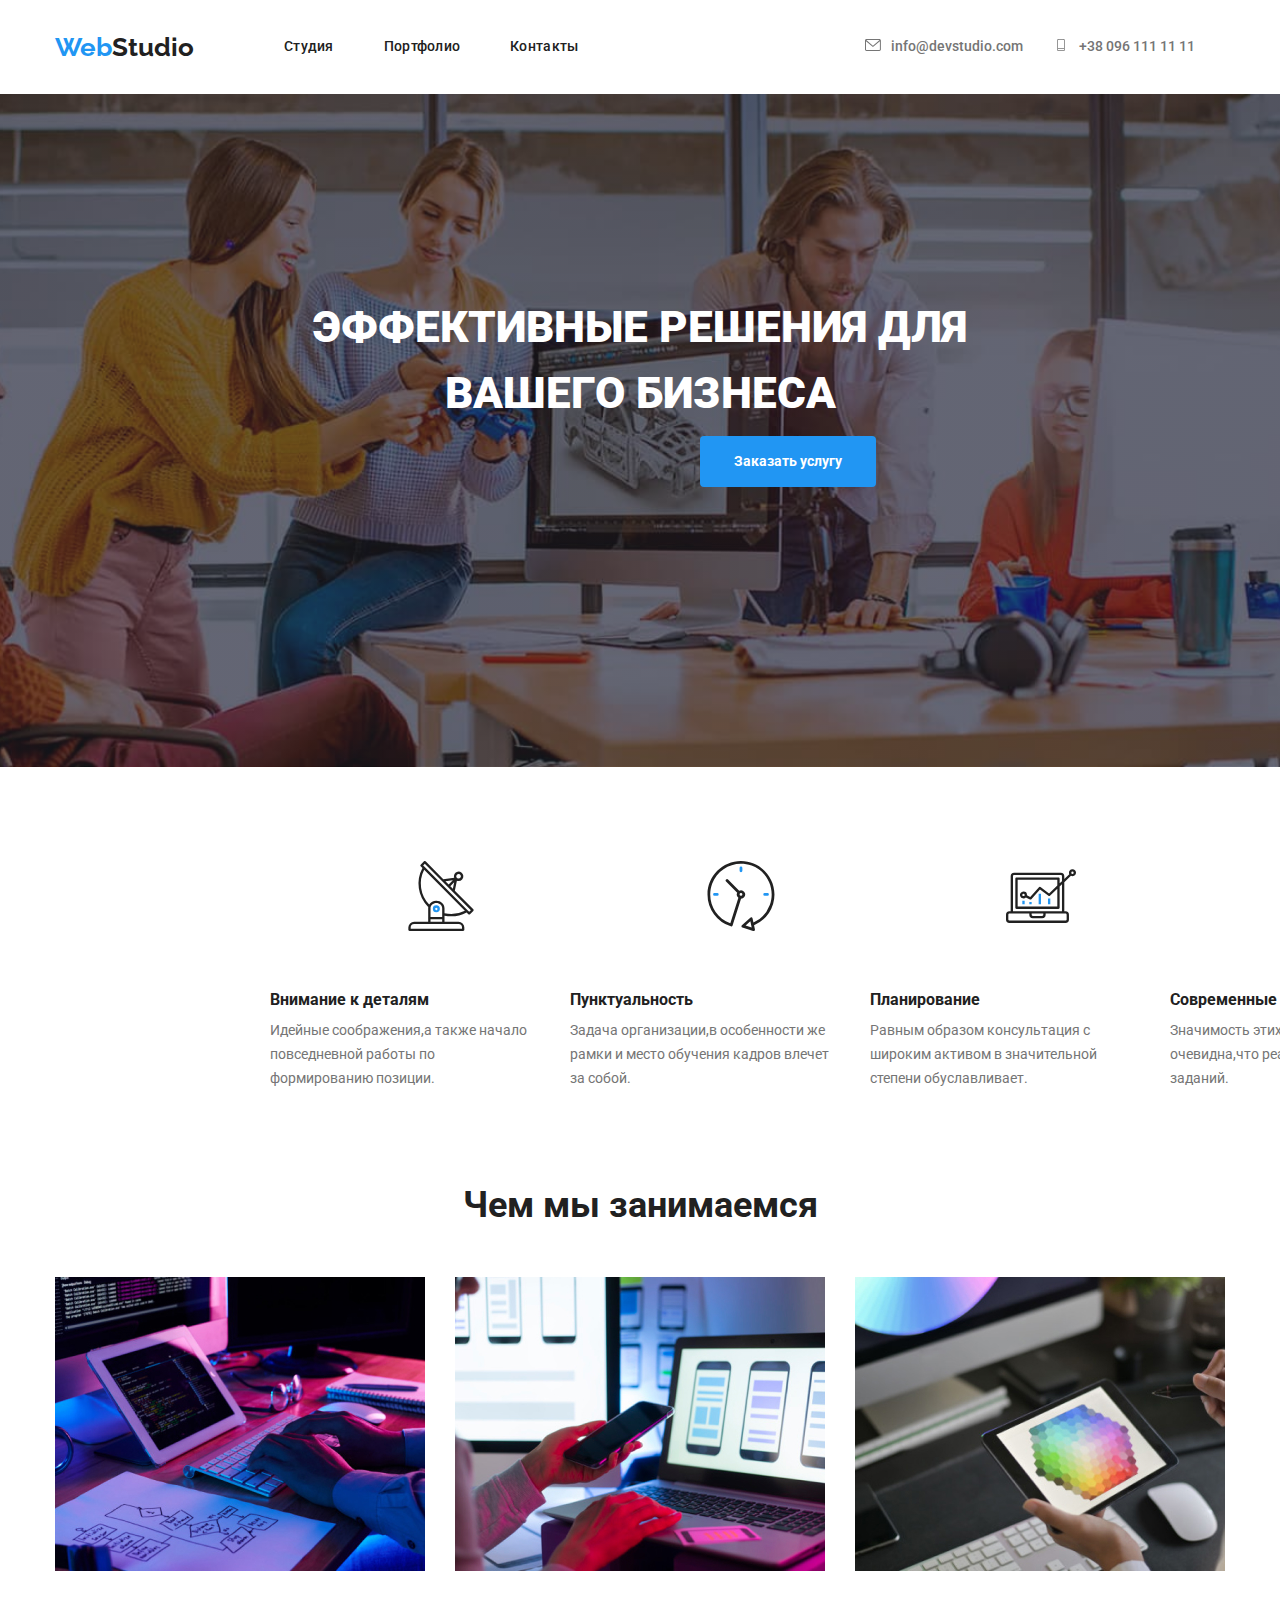
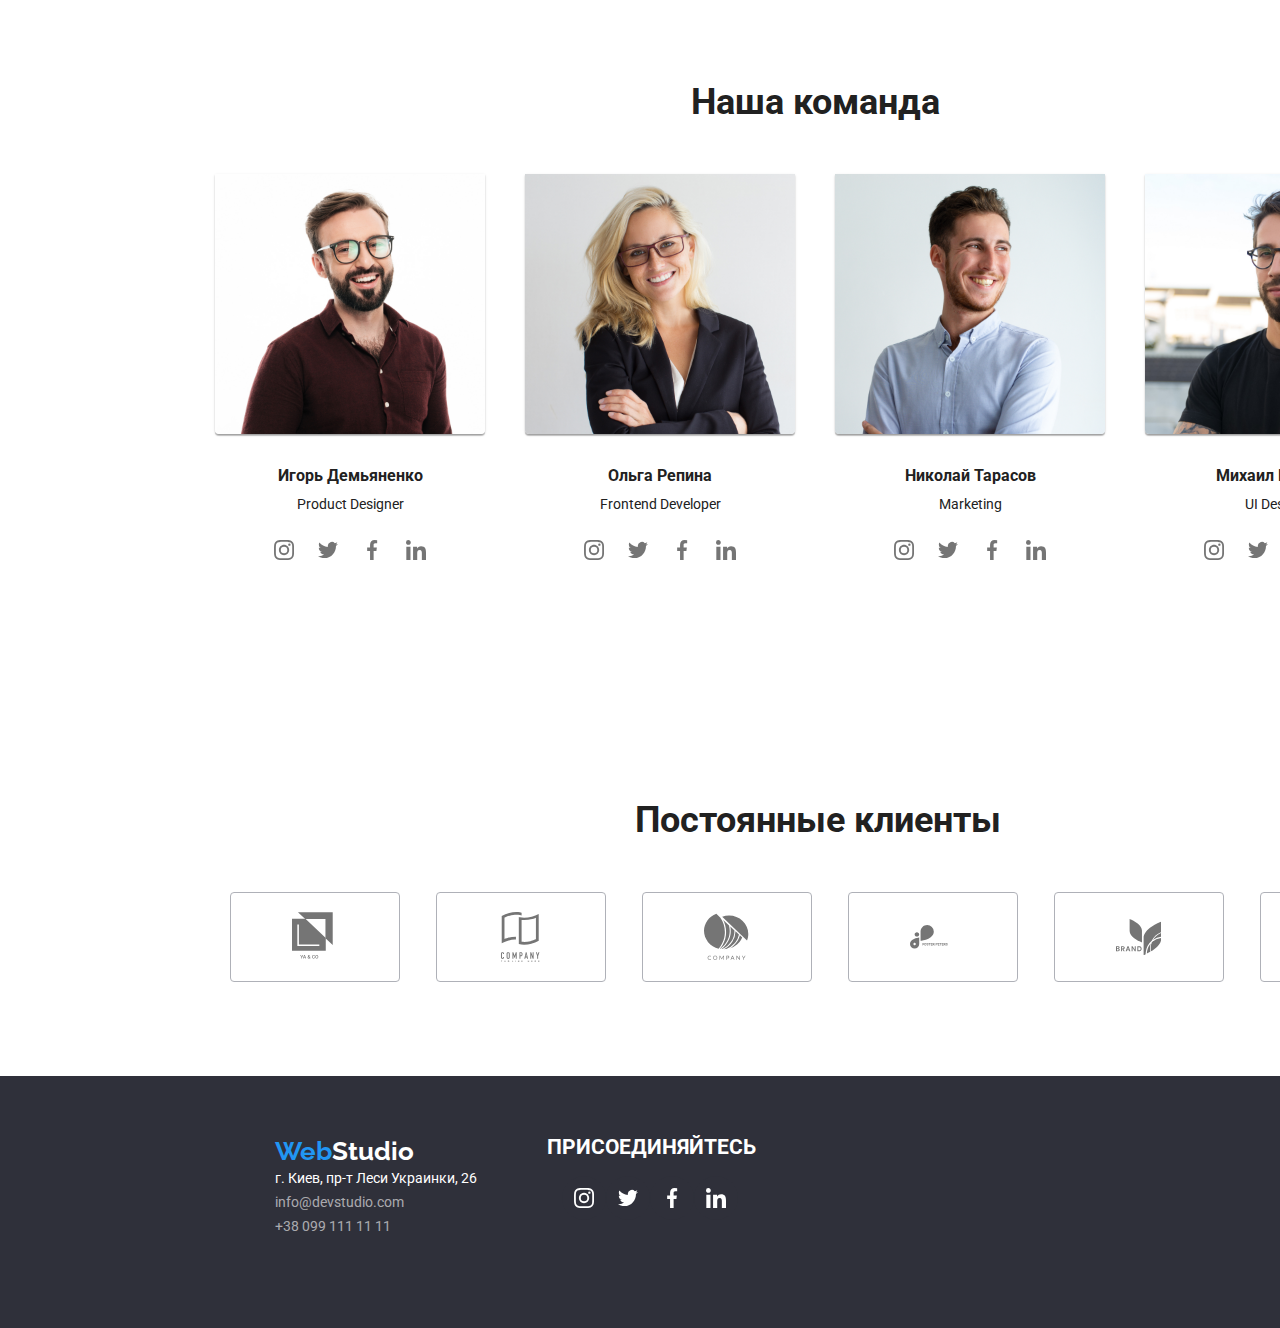
==== commit 8ccf28be: "homework4" ====
--- a/index.html
+++ b/index.html
@@ -15,41 +15,41 @@
 
   <body>
     <!--Шапка сайта-->
-    <!--CONTAINER-->
-
-    <header class="page-header">
-      <div class="container">
-        <div class="header-container">
-          <div class="header-holder">
-            <a href="./studio.html" class="logo"
-              ><span class="logo-web">Web</span>Studio</a
+
+    <header class="">
+      <div class="container header-container">
+        <a href="./studio.html" class="logo"
+          ><span class="logo-web">Web</span>Studio</a
+        >
+
+        <nav class="header-nav">
+          <ul class="site-link-current">
+            <li><a href="./studio.html" class="link-current">Студия</a></li>
+            <li>
+              <a href="./potrfolio.html" class="link-current">Портфолио</a>
+            </li>
+            <li>
+              <a href="./contact.html" class="link-current">Контакты</a>
+            </li>
+          </ul>
+        </nav>
+
+        <ul class="contact">
+          <li class="contact-mail">
+            <a href="mailto:info@devstudio.com" class="contact-list-mail">
+              <svg class="icon-mail" width="16" height="12">
+                <use href="./images/icon.svg#icon-mail"></use></svg
+              >info@devstudio.com</a
             >
-
-            <nav class="header-nav">
-              <ul class="site-link-current">
-                <li><a href="./studio.html" class="link-current">Студия</a></li>
-                <li>
-                  <a href="./potrfolio.html" class="link-current">Портфолио</a>
-                </li>
-                <li>
-                  <a href="./contact.html" class="link-current">Контакты</a>
-                </li>
-              </ul>
-            </nav>
-          </div>
-          <ul class="contact-list">
-            <li>
-              <a href="mailto:info@devstudio.com" class="contact-link"
-                >info@devstudio.com</a
-              >
-            </li>
-            <li>
-              <a href="tel:+380961111111" class="contact-link"
-                >+38 096 111 11 11</a
-              >
-            </li>
-          </ul>
-        </div>
+          </li>
+          <li class="contact-tel">
+            <a href="tel:+380961111111" class="contact-list-mail"
+              ><svg class="icon-mail" width="16" height="12">
+                <use href="./images/icon.svg#icon-tel"></use></svg
+              >+38 096 111 11 11</a
+            >
+          </li>
+        </ul>
       </div>
     </header>
 
@@ -57,45 +57,42 @@
 
     <main>
       <section class="hero">
-        <!--CONTAINER-->
-        <div class="container">
-          <h1 class="hero-title">Эффективные решения для вашего бизнеса</h1>
-          <button class="button primary">Заказать услугу</button>
-        </div>
+        <h1 class="hero-title">Эффективные решения для вашего бизнеса</h1>
+        <button class="button primary">Заказать услугу</button>
       </section>
 
       <!--Особенности-->
-      <section class="section">
-        <!--CONTAINER-->
+
+      <section class="feature">
         <div class="container">
           <h2 hidden class="section-title">#</h2>
           <ul class="feature-list">
-            <li class="feature-list-item">
-              <h3 class="section-title-top">Внимание к деталям</h3>
+            <li class="feature-list-item-icon-tv">
+              <h3 class="section-title-top-tv">Внимание к деталям</h3>
               <p class="title-description">
                 Идейные соображения,а также начало повседневной работы по
                 формированию позиции.
               </p>
             </li>
 
-            <li class="feature-list-item">
-              <h3 class="section-title-top">Пунктуальность</h3>
+            <li class="feature-list-item-icon-clock">
+              <h3 class="section-title-top-clock">Пунктуальность</h3>
               <p class="title-description">
                 Задача организации,в особенности же рамки и место обучения
                 кадров влечет за собой.
               </p>
             </li>
 
-            <li class="feature-list-item">
-              <h3 class="section-title-top">Планирование</h3>
+            <li class="feature-list-item-icon-comp">
+              <h3 class="section-title-top-comp">Планирование</h3>
               <p class="title-description">
                 Равным образом консультация с широким активом в значительной
                 степени обуславливает.
               </p>
             </li>
 
-            <li class="feature-list-item">
-              <h3 class="section-title-top">Современные технологии</h3>
+            <li class="feature-list-item-icon-astro">
+              <h3 class="section-title-top-astro">Современные технологии</h3>
               <p class="title-description">
                 Значимость этих проблем настолько очевидна,что реализация
                 плановых заданий.
@@ -111,17 +108,17 @@
         <div class="container">
           <h2 class="section-title-main">Чем мы занимаемся</h2>
           <ul class="achievements-list">
-            <li class="achievements-item">
+            <li>
               <img src="./images/img1.jpg" alt="работа с кодом" width="370" />
             </li>
-            <li class="achievements-item">
+            <li>
               <img
                 src="./images/img2.jpg"
                 alt="тестрование телефона"
                 width="370"
               />
             </li>
-            <li class="achievements-item">
+            <li>
               <img
                 src="./images/img3.jpg"
                 alt="работа с планшетом"
@@ -135,75 +132,268 @@
       <!--Наша команда-->
       <section class="section-team">
         <!--CONTAINER-->
-        <div class="container">
-          <h2 class="section-title-main">Наша команда</h2>
-          <ul class="team-list">
-            <li class="team-item">
-              <img
-                src="./images/productdesigner.jpg"
-                alt="Игорь Демьяненко"
-                width="270"
-              />
-              <h3 class="section-team-title">Игорь Демьяненко</h3>
-              <p class="team-title-description">Product Designer</p>
-            </li>
-
-            <li>
-              <img src="./images/frontend.jpg" alt="Ольга Репина" width="270" />
-              <h3 class="section-team-title">Ольга Репина</h3>
-              <p class="team-title-description">Frontend Developer</p>
-            </li>
-
-            <li>
-              <img
-                src="./images/marketing.jpg"
-                alt="Николай Тарасов"
-                width="270"
-              />
-              <h3 class="section-team-title">Николай Тарасов</h3>
-              <p class="team-title-description">Marketing</p>
-            </li>
-
-            <li>
-              <img
-                src="./images/uidesigner.jpg"
-                alt="Михаил Ермаков"
-                width="270"
-              />
-              <h3 class="section-team-title">Михаил Ермаков</h3>
-              <p class="team-title-description">UI Designer</p>
-            </li>
-          </ul>
+        <div class="container container-team">
+          <h2 class="container-team-title">Наша команда</h2>
+        </div>
+
+        <div class="team-description">
+          <div>
+            <ul class="team-list">
+              <li class="team-item-who">
+                <img
+                  class="picture"
+                  src="./images/productdesigner.jpg"
+                  alt="Игорь Демьяненко"
+                  width="270"
+                />
+                <h3 class="section-team-title">Игорь Демьяненко</h3>
+                <p class="team-title-description-icon-social">
+                  Product Designer
+                </p>
+              </li>
+            </ul>
+
+            <ul class="team-list-icon">
+              <li class="team-item">
+                <svg class="icon-instagram">
+                  <use href="./images/icon.svg#icon-instagram"></use>
+                </svg>
+              </li>
+              <li class="team-item">
+                <svg class="twitter">
+                  <use href="./images/icon.svg#icon-twitter"></use>
+                </svg>
+              </li>
+              <li class="team-item">
+                <svg class="facebook">
+                  <use href="./images/icon.svg#icon-facebook"></use>
+                </svg>
+              </li>
+              <li class="team-item">
+                <svg class="linkedin">
+                  <use href="./images/icon.svg#icon-linkedin"></use>
+                </svg>
+              </li>
+            </ul>
+          </div>
+
+          <div>
+            <ul class="team-list">
+              <li class="team-item-who">
+                <img
+                  class="picture"
+                  src="./images/frontend.jpg"
+                  alt="Ольга Репина"
+                  width="270"
+                />
+                <h3 class="section-team-title">Ольга Репина</h3>
+                <p class="team-title-description-icon-social">
+                  Frontend Developer
+                </p>
+              </li>
+            </ul>
+
+            <ul class="team-list-icon">
+              <li class="team-item">
+                <svg class="icon-instagram">
+                  <use href="./images/icon.svg#icon-instagram"></use>
+                </svg>
+              </li>
+              <li class="team-item">
+                <svg class="twitter">
+                  <use href="./images/icon.svg#icon-twitter"></use>
+                </svg>
+              </li>
+              <li class="team-item">
+                <svg class="facebook">
+                  <use href="./images/icon.svg#icon-facebook"></use>
+                </svg>
+              </li>
+              <li class="team-item">
+                <svg class="linkedin">
+                  <use href="./images/icon.svg#icon-linkedin"></use>
+                </svg>
+              </li>
+            </ul>
+          </div>
+          <div>
+            <ul class="team-list">
+              <li class="team-item-who">
+                <img
+                  class="picture"
+                  src="./images/marketing.jpg"
+                  alt="Николай Тарасов"
+                  width="270"
+                />
+                <h3 class="section-team-title">Николай Тарасов</h3>
+                <p class="team-title-description-icon-social">Marketing</p>
+              </li>
+            </ul>
+
+            <ul class="team-list-icon">
+              <li class="team-item">
+                <svg class="icon-instagram">
+                  <use href="./images/icon.svg#icon-instagram"></use>
+                </svg>
+              </li>
+              <li class="team-item">
+                <svg class="twitter">
+                  <use href="./images/icon.svg#icon-twitter"></use>
+                </svg>
+              </li>
+              <li class="team-item">
+                <svg class="facebook">
+                  <use href="./images/icon.svg#icon-facebook"></use>
+                </svg>
+              </li>
+              <li class="team-item">
+                <svg class="linkedin">
+                  <use href="./images/icon.svg#icon-linkedin"></use>
+                </svg>
+              </li>
+            </ul>
+          </div>
+
+          <div>
+            <ul class="team-list">
+              <li class="team-item-who">
+                <img
+                  class="picture"
+                  src="./images/uidesigner.jpg"
+                  alt="Михаил Ермаков"
+                  width="270"
+                />
+                <h3 class="section-team-title">Михаил Ермаков</h3>
+                <p class="team-title-description-icon-social">UI Designer</p>
+              </li>
+            </ul>
+
+            <ul class="team-list-icon">
+              <li class="team-item">
+                <svg class="icon-instagram">
+                  <use href="./images/icon.svg#icon-instagram"></use>
+                </svg>
+              </li>
+              <li class="team-item">
+                <svg class="twitter">
+                  <use href="./images/icon.svg#icon-twitter"></use>
+                </svg>
+              </li>
+              <li class="team-item">
+                <svg class="facebook">
+                  <use href="./images/icon.svg#icon-facebook"></use>
+                </svg>
+              </li>
+              <li class="team-item">
+                <svg class="linkedin">
+                  <use href="./images/icon.svg#icon-linkedin"></use>
+                </svg>
+              </li>
+            </ul>
+          </div>
         </div>
       </section>
     </main>
 
+    <!--Постоянные клиенты-->
+    <section class="client">
+      <div class="container container-client">
+        <div class="container-client-title">
+          <h2 class="client-title">Постоянные клиенты</h2>
+        </div>
+        <div class="container-brand">
+          <ul class="brand">
+            <li class="client-logo">
+              <svg class="icon">
+                <use href="./images/icon.svg#icon-logo-1-1"></use>
+              </svg>
+            </li>
+            <li class="client-logo">
+              <svg class="icon">
+                <use href="./images/icon.svg#icon-logo-2-1"></use>
+              </svg>
+            </li>
+            <li class="client-logo">
+              <svg class="icon">
+                <use href="./images/icon.svg#icon-logo-3-1"></use>
+              </svg>
+            </li>
+            <li class="client-logo">
+              <svg class="icon">
+                <use href="./images/icon.svg#icon-logo-4-1"></use>
+              </svg>
+            </li>
+            <li class="client-logo">
+              <svg class="icon">
+                <use href="./images/icon.svg#icon-logo-5-1"></use>
+              </svg>
+            </li>
+            <li class="client-logo">
+              <svg class="icon">
+                <use href="./images/icon.svg#icon-logo-6-1"></use>
+              </svg>
+            </li>
+          </ul>
+        </div>
+      </div>
+    </section>
+
     <!--футер-->
 
     <footer class="footer">
       <!--CONTAINER-->
-      <div class="container-footer">
-        <a href="./studio.html" class="logo"
-          ><span class="logo-web">Web</span
-          ><span class="logo-studio-footer">Studio</span></a
-        >
-        <address>
-          <div class="contact-info">
-            <p class="address">г. Киев, пр-т Леси Украинки, 26</p>
-            <ul class="contact-link">
-              <li>
-                <a href="mailto:info@devstudio.com" class="contact-link-footer"
-                  >info@devstudio.com</a
-                >
-              </li>
-              <li>
-                <a href="tel:+380991111111" class="contact-link-footer"
-                  >+38 099 111 11 11</a
-                >
-              </li>
-            </ul>
-          </div>
-        </address>
+      <div class="container container-footer">
+        <div class="footer-info">
+          <a href="./studio.html" class="logo"
+            ><span class="logo-web">Web</span
+            ><span class="logo-studio-footer">Studio</span></a
+          >
+          <address>
+            <div class="contact-info">
+              <p class="address">г. Киев, пр-т Леси Украинки, 26</p>
+              <ul class="contact-link">
+                <li>
+                  <a
+                    href="mailto:info@devstudio.com"
+                    class="contact-link-footer"
+                    >info@devstudio.com</a
+                  >
+                </li>
+                <li>
+                  <a href="tel:+380991111111" class="contact-link-footer"
+                    >+38 099 111 11 11</a
+                  >
+                </li>
+              </ul>
+            </div>
+          </address>
+        </div>
+
+        <div class="social-icon">
+          <h2 class="enjoyus">присоединяйтесь</h2>
+          <ul class="team-list-icon-footer">
+            <li class="team-item-footer">
+              <svg class="icon-instagram-footer">
+                <use href="./images/icon.svg#icon-instagram"></use>
+              </svg>
+            </li>
+            <li class="team-item-footer">
+              <svg class="twitter-footer">
+                <use href="./images/icon.svg#icon-twitter"></use>
+              </svg>
+            </li>
+            <li class="team-item-footer">
+              <svg class="facebook-footer">
+                <use href="./images/icon.svg#icon-facebook"></use>
+              </svg>
+            </li>
+            <li class="team-item-footer">
+              <svg class="linkedin-footer">
+                <use href="./images/icon.svg#icon-linkedin"></use>
+              </svg>
+            </li>
+          </ul>
+        </div>
       </div>
     </footer>
   </body>
--- a/css/styles.css
+++ b/css/styles.css
@@ -12,11 +12,10 @@
   background: var(--main-back-color);
   color: var(--primary-text-color);
   font-family: Roboto, sans-serif;
-  font-style: 400;
-  margin: 0 auto;
-  width: 1200px;
   font-size: 14px;
   box-sizing: border-box;
+  max-width: 1600px;
+  margin: 0;
 }
 
 *,
@@ -29,13 +28,12 @@
 
 ul {
   list-style: none;
-  padding: 0;
-  margin: 0;
 }
 
 h1,
 h2,
 h3,
+h4,
 p {
   margin: 0;
 }
@@ -45,41 +43,28 @@
 }
 
 .container {
-  min-width: 100%;
-  border: 1px solid var(--main-back-color);
-}
-
-.page-header {
-  padding-top: 32px;
-  margin-bottom: 32px;
-}
+  width: 1200px;
+  margin-right: auto;
+  margin-left: auto;
+  padding: 0 15px 0 15px;
+}
+
+.hero {
+  max-width: 1600px;
+  padding-top: 200px;
+  padding-bottom: 280px;
+  text-align: center;
+}
+
+/*Шапка сайта*/
 
 .header-container {
   display: flex;
-  justify-content: space-between;
-  align-items: center;
-}
-.header-holder {
-  display: flex;
-  align-items: center;
   justify-content: center;
-}
-.header-nav {
-  overflow: hidden;
-  margin-left: 68px;
-}
-
-.site-link-current {
-  display: flex;
-}
-.site-link-current li {
-  margin: 0 25px;
-}
-.contact-list {
-  display: flex;
-}
-.contact-list li {
-  margin-left: 50px;
+  align-items: center;
+  list-style: none;
+  padding-bottom: 25px;
+  padding-top: 25px;
 }
 
 .logo {
@@ -90,15 +75,33 @@
   line-height: 1.19;
   text-decoration: none;
 }
+
 .logo-web {
   color: var(--accent-color);
 }
 
-/*site-nav*/
+.header-nav {
+  font-family: Roboto;
+  font-weight: 500;
+  line-height: 1.14;
+  letter-spacing: 0.02em;
+  color: var (var(--primary-text-color));
+}
+
+.site-link-current {
+  display: flex;
+  justify-content: center;
+  align-items: center;
+  text-align: center;
+  list-style: none;
+}
 
 .link-current {
+  margin-left: 50px;
+  font-family: Roboto;
+  font-weight: 500;
+  line-height: 1.14;
   color: var(--primary-text-color);
-  line-height: 1.14;
 }
 
 .link-current:hover,
@@ -106,17 +109,91 @@
   color: var(--accent-color);
 }
 
-.contact-link {
+.contact {
+  display: flex;
+  align-items: center;
+
+  list-style: none;
+  padding: 0;
+  margin-left: auto;
+}
+
+.contact-mail {
+  display: flex;
+  align-items: center;
+  list-style: none;
+}
+
+.icon-mail {
+  margin-right: 10px;
+  fill: currentColor;
+}
+
+.icon-mail:hover,
+.icon-mail:focus {
+  color: var(--accent-color);
+}
+
+.contact-list-mail {
+  margin-right: 30px;
+  color: var(--paragraf-text-color);
+}
+
+.contact-tel {
+  display: flex;
+  align-items: center;
+  list-style: none;
+}
+
+/*site-nav*/
+
+.contact-list-mail,
+.contact-list-tel {
+  font-family: Roboto;
   color: var(--paragraf-text-color);
   line-height: 1.14;
-}
-
-.contact-link:hover,
-.contact-link:focus {
+  font-weight: 500;
+}
+
+.contact-list-mail:hover,
+.contact-list-mail:focus {
   color: var(--accent-color);
 }
 
+.icon-mail:hover,
+.icon-mail:focus {
+  fill: var(--accent-color);
+}
+
+.contact-list-tel:hover,
+.contact-list-tel:focus {
+  color: var(--accent-color);
+}
+
+.contact-list-link:hover,
+.contact-list-link:focus {
+  color: var(--accent-color);
+}
+
 /*Hero*/
+
+.hero {
+  min-height: 600px;
+  justify-content: space-between;
+  align-items: center;
+  box-sizing: border-box;
+  background: rgba(47, 48, 58, 0.8);
+  background-image: linear-gradient(
+      to right,
+      rgba(47, 48, 58, 0.4),
+      rgba(47, 48, 58, 0.4)
+    ),
+    url(../images/header.jpg);
+  background-size: cover;
+  background-repeat: no-repeat;
+  background-position: center;
+}
+
 .hero-title {
   color: var(--main-back-color);
   font-family: Roboto;
@@ -125,29 +202,13 @@
   line-height: 1.5;
   text-transform: uppercase;
   text-align: center;
-  justify-content: space-between;
-  align-items: center;
-  width: 608px;
+  justify-content: center;
+  align-items: center;
+  padding: 0;
   margin-left: 452px;
-  margin-right: 452px;
-  margin-top: 200px;
-}
-
-.hero .container {
-  background: var(--fon-back-hero);
-  min-height: 600px;
-  margin: 0px;
-  padding: 0px;
-  justify-content: space-between;
-  align-items: center;
-  margin: 0 -200px;
-  max-width: 1600px;
-}
-
-.section .container {
-  display: flex;
-  justify-content: space-between;
-  align-items: center;
+  margin-left: auto;
+  margin-right: auto;
+  width: 696px;
 }
 
 /*button*/
@@ -158,60 +219,88 @@
   display: flex;
   justify-content: space-between;
   align-items: center;
+  margin-left: 32px;
+  margin-top: 10px;
+  padding: 0;
 }
 
 .button.primary {
   background: var(--accent-color);
-  box-shadow: 0px 4px 4px rgba(0, 0, 0, 0.15);
+  border: 2px solid var(--accent-color);
+  font-family: Roboto;
   font-weight: bold;
-  font-size: 16px;
   line-height: 1.9;
+  display: flex;
   justify-content: space-between;
-  margin-bottom: 200px;
+  align-items: center;
+  cursor: pointer;
   margin-left: 700px;
-  cursor: pointer;
   background-repeat: no-repeat;
+  border-radius: 4px;
+  padding-right: 32px;
+  padding-left: 32px;
+  padding-top: 10px;
+  padding-bottom: 10px;
+}
+
+/*Особенности*/
+
+.feature {
+  width: 1200px;
+  display: flex;
+  justify-content: center;
+  list-style: none;
+  margin-left: 215px;
+  margin-right: 215px;
+  margin-top: 94px;
+  margin-bottom: 94px;
 }
 
 .section-title {
-  color: var(--primary-text-color);
   font-weight: bold;
   line-height: 1.4;
 }
 
-.section-title-main {
-  font-weight: bold;
-  font-size: 36px;
-  line-height: 1.16;
-  color: var(--primary-text-color);
-}
-
-.title-description {
-  color: var(--paragraf-text-color);
-  line-height: 1.7;
-}
-
-/* Чем занимаемся*/
-
-.section {
-  padding-top: 94px;
-  padding-bottom: 94px;
-}
-
 .feature-list {
   display: flex;
   justify-content: space-between;
   margin: 0 auto;
-}
-
-.feature-list-item {
+  margin-left: -30px;
+}
+
+.feature-list-item,
+.title-description {
   width: 270px;
-  justify-content: space-between;
+  justify-content: left;
   flex-basis: calc(100% / 4 - var(--nav-list-gap));
   margin-left: 30px;
 }
 
+.title-description {
+  font-weight: 400;
+  line-height: 1.71;
+  color: var(--paragraf-text-color);
+}
+
+.section-title-top-tv,
+.section-title-top-clock,
+.section-title-top-comp,
+.section-title-top-astro {
+  margin-left: 30px;
+  margin-bottom: 10px;
+  font-family: Roboto;
+  font-weight: 700;
+  line-height: 1.14;
+  margin-top: 30px;
+}
+
 .section-title-top {
+  height: 120px;
+  width: 270px;
+  display: flex;
+  background: var(--main-back-color);
+  font-family: Roboto;
+  font-weight: 700;
   text-align: center;
   font-weight: 700;
   color: var(--secondary-title-color);
@@ -221,69 +310,205 @@
   margin-bottom: 10px;
 }
 
-.title-description {
-  font-weight: 400;
-
-  line-height: 1.71;
-  color: var(--paragraf-text-color);
+.feature-list-item {
+  padding: 0;
+  border: none;
+}
+
+.feature-list-item-icon-tv::before {
+  content: "";
+  justify-self: center;
+  display: flex;
+  background: var(--main-back-color);
+  background-image: url(../images/antenna\ 1.svg);
+  background-size: contain;
+  background-repeat: no-repeat;
+  background-position: center;
+  padding: 0;
+  margin: 0;
+  list-style: none;
+  height: 70px;
+  width: 70px;
+  margin-left: 102px;
+  margin-bottom: 60px;
+}
+
+.feature-list-item-icon-clock::before {
+  content: "";
+  justify-self: center;
+  display: flex;
+  background: var(--main-back-color);
+  background-image: url(../images/clock\ 1.svg);
+  background-size: contain;
+  background-repeat: no-repeat;
+  background-position: center;
+  padding: 0;
+  margin: 0;
+  list-style: none;
+  height: 70px;
+  width: 70px;
+  margin-left: 102px;
+  margin-bottom: 60px;
+}
+
+.feature-list-item-icon-comp::before {
+  content: "";
+  justify-self: center;
+  display: flex;
+  background: var(--main-back-color);
+  background-image: url(../images/diagram\ 1.svg);
+  background-size: contain;
+  background-repeat: no-repeat;
+  background-position: center;
+  padding: 0;
+  margin: 0;
+  list-style: none;
+  height: 70px;
+  width: 70px;
+  margin-left: 102px;
+  margin-bottom: 60px;
+}
+
+.feature-list-item-icon-astro::before {
+  content: "";
+  justify-self: center;
+  display: flex;
+  background: var(--main-back-color);
+  background-image: url(../images/astronaut\ 1.svg);
+  background-size: contain;
+  background-repeat: no-repeat;
+  background-position: center;
+  padding: 0;
+  margin: 0;
+  list-style: none;
+  height: 70px;
+  width: 70px;
+  margin-left: 102px;
+  margin-bottom: 60px;
 }
 
 /*Чем занимаемся*/
 
 .achievements {
-  padding-bottom: 188px;
+  padding-bottom: 94px;
 }
 
 .section-title-main {
+  font-weight: 700;
+  font-size: 36px;
+  line-height: 1.16;
+  text-align: center;
   margin-bottom: 50px;
 }
-
 .achievements-list {
-  width: 370px;
+  display: flex;
+  padding: 0;
   justify-content: space-between;
-  flex-basis: calc(100% / 3 - var(--nav-list-gap));
-  display: flex;
-}
-
-.achievements-item {
-  margin-left: var(--nav-list-gap);
 }
 
 /*Наша команда*/
 
 .section-team {
-  padding-bottom: 94px;
-}
-
-.section-title-main {
-  text-align: center;
+  width: 1200px;
+  height: 530px;
+  margin-left: 215px;
+  margin-bottom: 188px;
+}
+
+.container-team-title {
+  font-weight: 700;
+  font-size: 36px;
+  line-height: 1.16;
+  text-align: center;
+  margin: 0;
+  padding: 0;
+  align-items: center;
+  margin-bottom: 50px;
+}
+
+.team-description {
+  display: flex;
+  justify-content: space-between;
 }
 
 .team-list {
-  width: 270px;
-  justify-content: space-between;
+  margin: 0;
+  padding: 0;
+}
+
+.picture {
+  box-shadow: 0px 1px 3px rgba(0, 0, 0, 0.12), 0px 1px 1px rgba(0, 0, 0, 0.14),
+    0px 2px 1px rgba(0, 0, 0, 0.2);
+  border-radius: 0px 0px 4px 4px;
+}
+
+.section-team-title {
+  margin-top: 30px;
+  padding: 0;
+  text-align: center;
+}
+
+.team-title-description-icon-social {
+  margin-top: 10px;
+  text-align: center;
+  padding: 0;
+}
+
+.team-list-icon {
+  width: 206px;
+  height: 44px;
+  border-radius: 50%;
+  display: flex;
+  justify-content: center;
+  text-align: center;
   flex-basis: calc(100% / 4 - var(--nav-list-gap));
-  display: flex;
+  padding: 0;
+  margin-top: 16px;
+  margin-left: 32px;
 }
 
 .team-item {
-  margin-left: var(--nav-list-gap);
-}
-
-.section-team-title {
-  font-size: 16px;
-  line-height: 1.18;
-  color: var(--primary-text-color);
-  margin-top: 30px;
-  text-align: center;
-}
-
-.team-title-description {
-  font-size: 16px;
-  line-height: 1.18;
-  color: var(--paragraf-text-color);
-  margin-top: 10px;
-  text-align: center;
+  width: 44px;
+  height: 44px;
+  padding: 0;
+  margin: 0;
+  border: none;
+  color: var(--paragraf-text-color);
+  border-radius: 50%;
+  background-color: var(--main-back-color);
+}
+
+.team-item:hover {
+  color: var(--paragraf-text-color);
+  background-color: var(--accent-color);
+}
+
+.icon-instagram,
+.twitter,
+.facebook,
+.linkedin {
+  fill: var(--paragraf-text-color);
+  width: 20px;
+  height: 20px;
+  margin-left: auto;
+  margin-right: auto;
+  margin-top: 12px;
+}
+
+.icon-instagram:hover {
+  fill: var(--main-back-color);
+}
+
+.twitter:hover {
+  fill: var(--main-back-color);
+}
+
+.facebook:hover {
+  fill: var(--main-back-color);
+}
+
+.linkedin:hover {
+  fill: var(--main-back-color);
 }
 
 /*Feature*/
@@ -297,11 +522,112 @@
   color: var(--accent-color);
 }
 
+/*Постоянные клиенты*/
+
+.client {
+  max-width: 1200px;
+  height: 182px;
+  padding-left: 15px;
+  padding-right: 15px;
+  margin-left: 215px;
+  margin-bottom: 94px;
+}
+
+.container-client {
+  padding: 0;
+}
+
+.container-client-title {
+  margin-bottom: 50px;
+  margin-top: 0;
+}
+
+.client-title {
+  padding: 0;
+  margin: 0;
+  font-weight: bold;
+  font-size: 36px;
+  line-height: 1.16;
+  width: 390px;
+  height: 42px;
+  margin-left: auto;
+  margin-right: auto;
+}
+
+.container-brand {
+  margin: 0;
+  padding: 0;
+  width: 170px;
+  height: 90px;
+}
+
+.brand {
+  width: 1200px;
+  height: 90px;
+  display: flex;
+  justify-content: space-between;
+  align-items: center;
+  text-align: center;
+  list-style: none;
+}
+
+.client-logo {
+  display: flex;
+  justify-content: space-between;
+  margin: auto;
+  padding: 0;
+  height: 90px;
+  width: 1200px;
+  align-content: center;
+  flex-basis: calc(100% / 6 - var(--nav-list-gap));
+  color: var(--paragraf-text-color);
+  cursor: pointer;
+}
+
+.icon:hover,
+.icon:focus {
+  fill: var(--accent-color);
+}
+
+.icon {
+  fill: var(--paragraf-text-color);
+}
+
+.brand,
+.client-logo {
+  padding: 0;
+  margin: 0;
+  flex-basis: calc(100% / 6 - var(--nav-list-gap));
+}
+
+.client-logo {
+  width: 170px;
+  height: 90px;
+  border: 1px solid #afb1b8;
+  box-sizing: border-box;
+  border-radius: 4px;
+  align-items: center;
+  color: var(--paragraf-text-color);
+}
+
+.icon {
+  width: 45px;
+  height: 50px;
+  margin-left: auto;
+  margin-right: auto;
+}
+
+/*.client-logo:hover,
+.client-logo:focus {
+  background-color: var(--main-back-color);
+  fill: var(--paragraf-text-color);
+  text-decoration: none;
+}
+
 /*footer*/
 
 .footer {
   background: var(--footer-fon);
-  margin: 0 -200px;
   max-width: 1600px;
   min-height: 252px;
 }
@@ -309,26 +635,39 @@
 .container-footer {
   padding: 60px;
   margin-left: 215px;
+  display: flex;
+}
+
+.footer-info {
+  margin-right: 70px;
+}
+
+.logo-studio-footer {
+  color: var(--main-back-color);
 }
 
 .contact-info {
   margin-top: 9px;
+  padding: 0;
+  margin: 0;
 }
 
 .address {
   font-family: Roboto;
   color: var(--main-back-color);
   line-height: 1.71;
+}
+
+.contact-link {
+  color: var(--paragraf-text-color);
+  margin: 0;
+  padding: 0;
 }
 .contact-link-footer {
   font-family: Roboto;
   line-height: 1.71;
   color: rgba(255, 255, 255, 0.6);
   text-decoration: none;
-}
-
-.logo-studio-footer {
-  color: var(--main-back-color);
 }
 
 .contact-link-footer:hover,
@@ -338,6 +677,63 @@
   text-decoration: none;
 }
 
-.contact-link {
-  color: var(--paragraf-text-color);
-}
+.enjoyus {
+  font-weight: 700;
+  line-height: 1.14;
+  text-transform: uppercase;
+  color: var(--main-back-color);
+}
+.team-list-icon-footer {
+  width: 206px;
+  border-radius: 50%;
+  display: flex;
+  justify-content: center;
+  text-align: center;
+  flex-basis: calc(100% / 4 - 10px);
+  padding: 0;
+  margin-top: 16px;
+}
+
+.team-item-footer {
+  width: 44px;
+  height: 44px;
+  padding: 0;
+  margin: 0;
+  border: none;
+  color: var(--paragraf-text-color);
+  border-radius: 50%;
+  background-color: var(--fon-back-hero);
+}
+
+.team-item-footer:hover {
+  color: var(--paragraf-text-color);
+  background-color: var(--accent-color);
+}
+
+.icon-instagram-footer,
+.twitter-footer,
+.facebook-footer,
+.linkedin-footer {
+  fill: var(--main-back-color);
+  width: 20px;
+  height: 20px;
+  margin-left: auto;
+  margin-right: auto;
+  margin-top: 12px;
+}
+
+.icon-instagram-footer:hover {
+  fill: var(--main-back-color);
+}
+
+.twitter-footer:hover {
+  fill: var(--main-back-color);
+}
+
+.facebook-footer:hover {
+  fill: var(--main-back-color);
+}
+
+.linkedin-footer:hover {
+  fill: var(--main-back-color);
+}
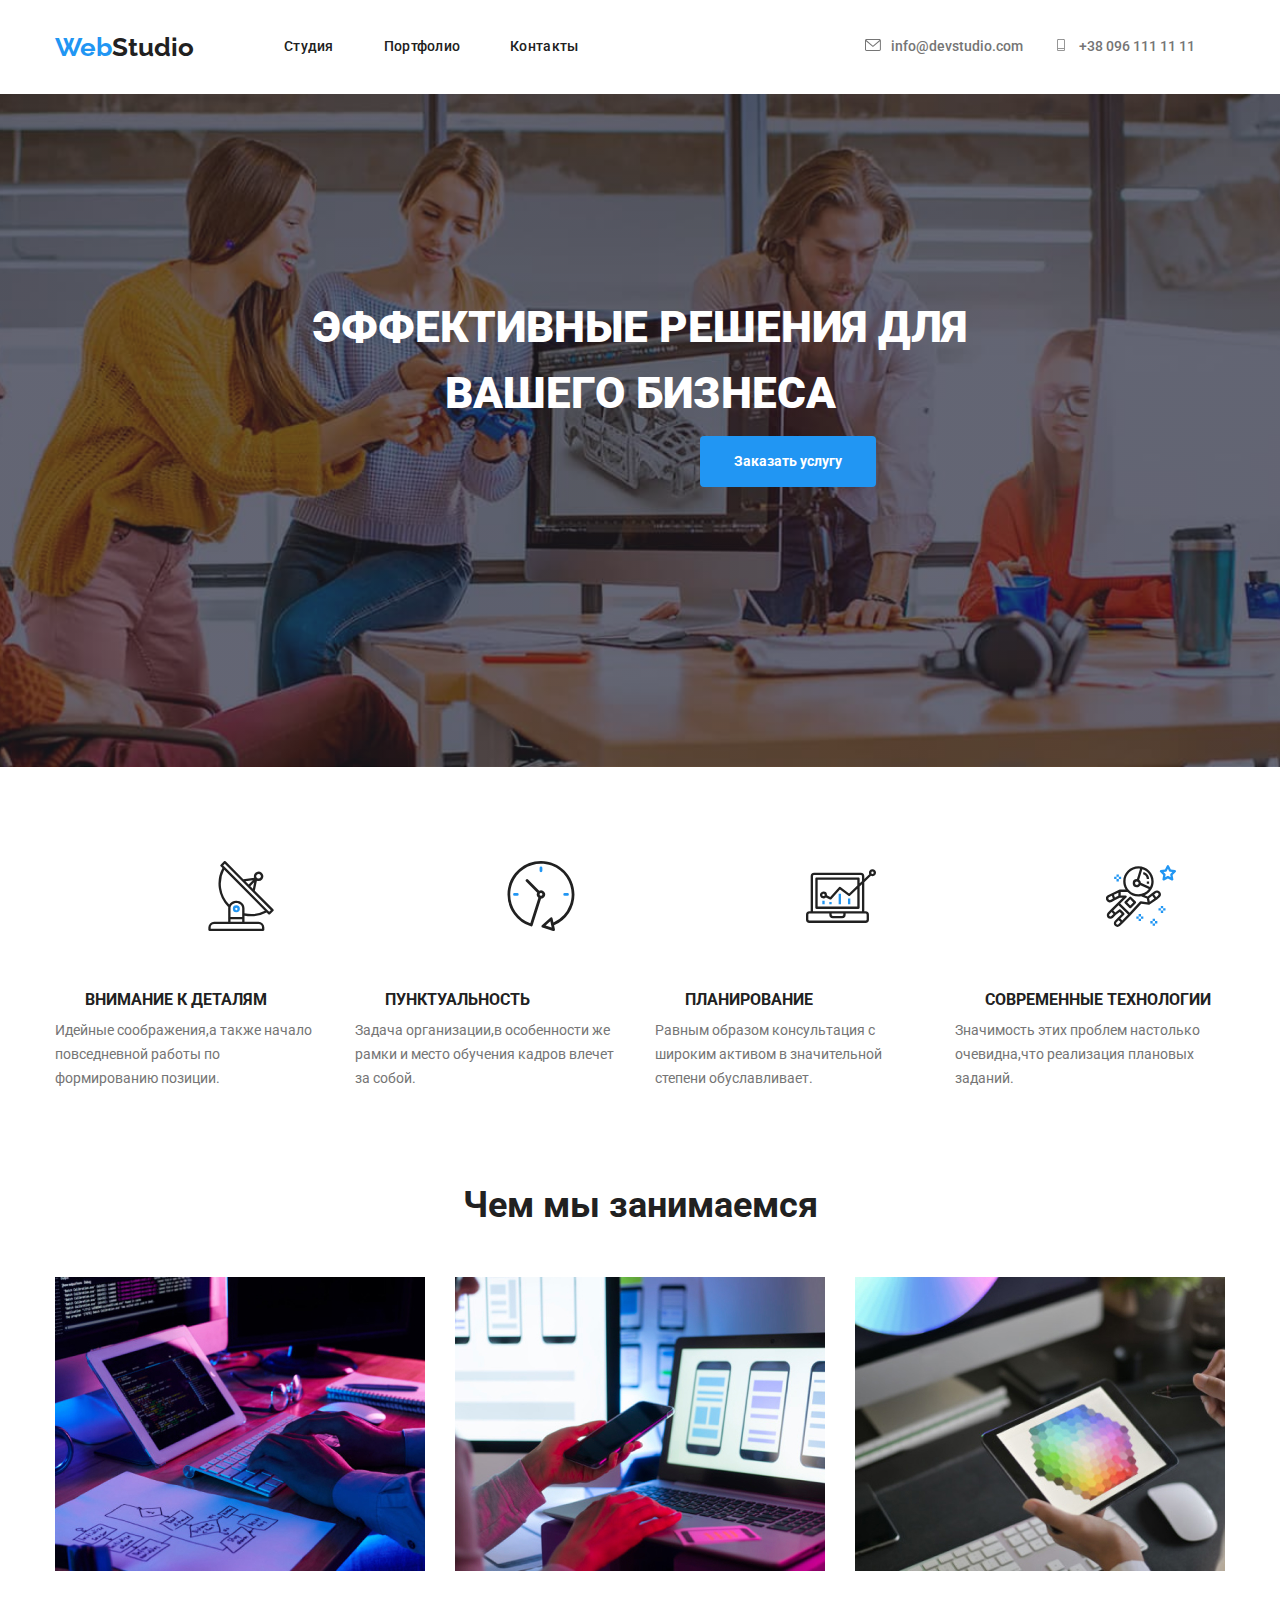
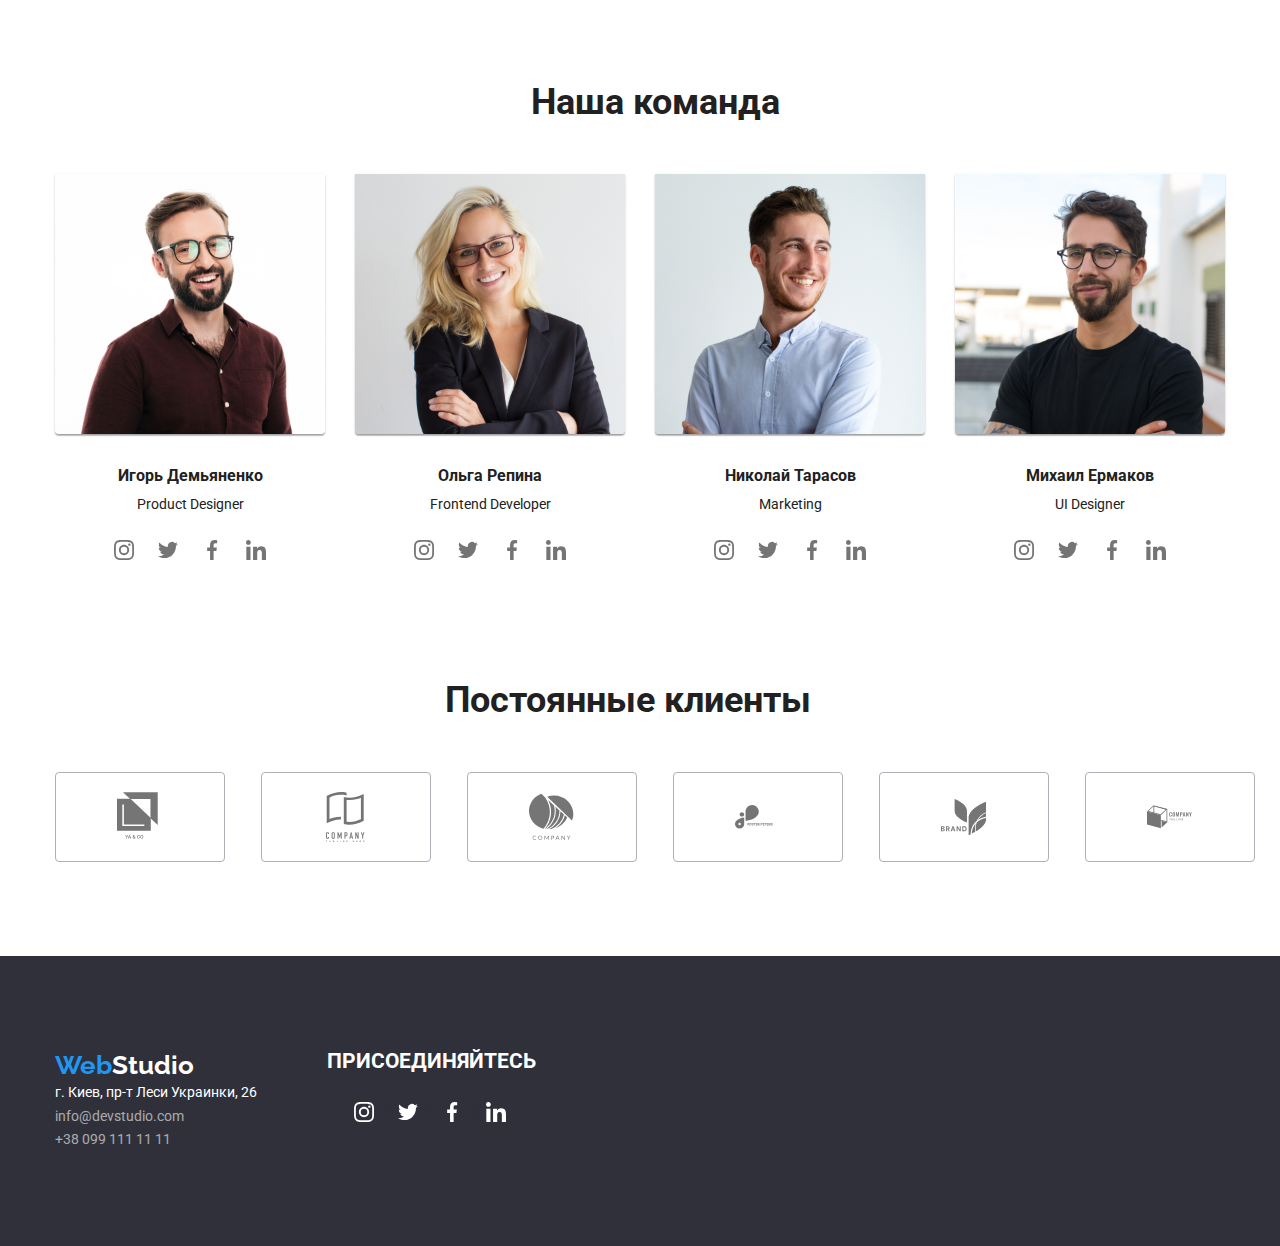
==== commit a1acaa66: "hw" ====
--- a/index.html
+++ b/index.html
@@ -63,8 +63,8 @@
 
       <!--Особенности-->
 
-      <section class="feature">
-        <div class="container">
+      <section class="feature-main">
+        <div class="container feature">
           <h2 hidden class="section-title">#</h2>
           <ul class="feature-list">
             <li class="feature-list-item-icon-tv">
@@ -130,7 +130,7 @@
       </section>
 
       <!--Наша команда-->
-      <section class="section-team">
+      <section class="container section-team">
         <!--CONTAINER-->
         <div class="container container-team">
           <h2 class="container-team-title">Наша команда</h2>
@@ -297,7 +297,7 @@
 
     <!--Постоянные клиенты-->
     <section class="client">
-      <div class="container container-client">
+      <div class="container client-main">
         <div class="container-client-title">
           <h2 class="client-title">Постоянные клиенты</h2>
         </div>
--- a/css/styles.css
+++ b/css/styles.css
@@ -245,15 +245,15 @@
 
 /*Особенности*/
 
-.feature {
-  width: 1200px;
+.feature-main {
+  padding-top: 94px;
+  padding-bottom: 94px;
+}
+
+.container .feature {
   display: flex;
   justify-content: center;
   list-style: none;
-  margin-left: 215px;
-  margin-right: 215px;
-  margin-top: 94px;
-  margin-bottom: 94px;
 }
 
 .section-title {
@@ -265,7 +265,7 @@
   display: flex;
   justify-content: space-between;
   margin: 0 auto;
-  margin-left: -30px;
+  padding: 0;
 }
 
 .feature-list-item,
@@ -273,7 +273,6 @@
   width: 270px;
   justify-content: left;
   flex-basis: calc(100% / 4 - var(--nav-list-gap));
-  margin-left: 30px;
 }
 
 .title-description {
@@ -292,6 +291,7 @@
   font-weight: 700;
   line-height: 1.14;
   margin-top: 30px;
+  text-transform: uppercase;
 }
 
 .section-title-top {
@@ -408,11 +408,9 @@
 
 /*Наша команда*/
 
-.section-team {
-  width: 1200px;
-  height: 530px;
-  margin-left: 215px;
-  margin-bottom: 188px;
+.container .section-team {
+  padding-top: 94px;
+  padding-bottom: 94px;
 }
 
 .container-team-title {
@@ -525,16 +523,11 @@
 /*Постоянные клиенты*/
 
 .client {
-  max-width: 1200px;
-  height: 182px;
-  padding-left: 15px;
-  padding-right: 15px;
-  margin-left: 215px;
-  margin-bottom: 94px;
-}
-
-.container-client {
-  padding: 0;
+  padding-top: 94px;
+  padding-bottom: 94px;
+}
+
+.container .client-main {
 }
 
 .container-client-title {
@@ -630,11 +623,11 @@
   background: var(--footer-fon);
   max-width: 1600px;
   min-height: 252px;
+  padding-top: 94px;
+  padding-bottom: 94px;
 }
 
 .container-footer {
-  padding: 60px;
-  margin-left: 215px;
   display: flex;
 }
 
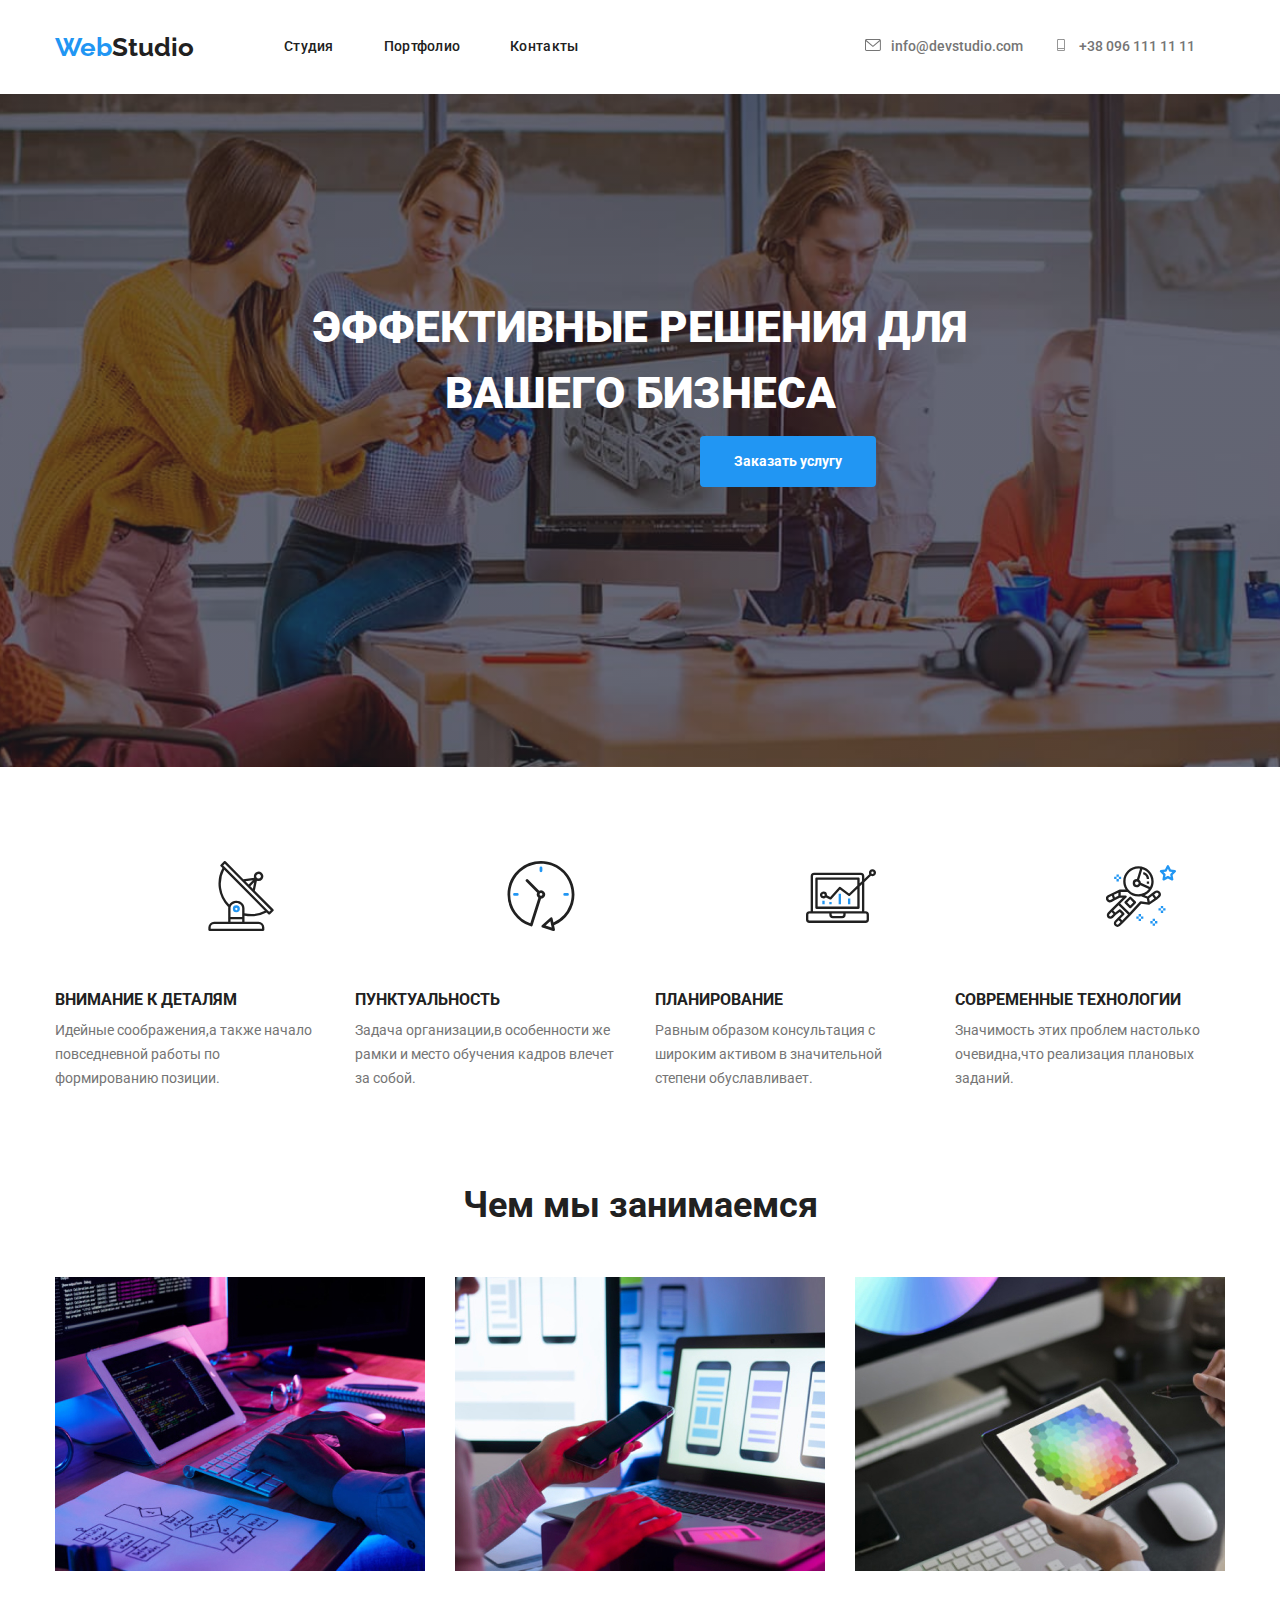
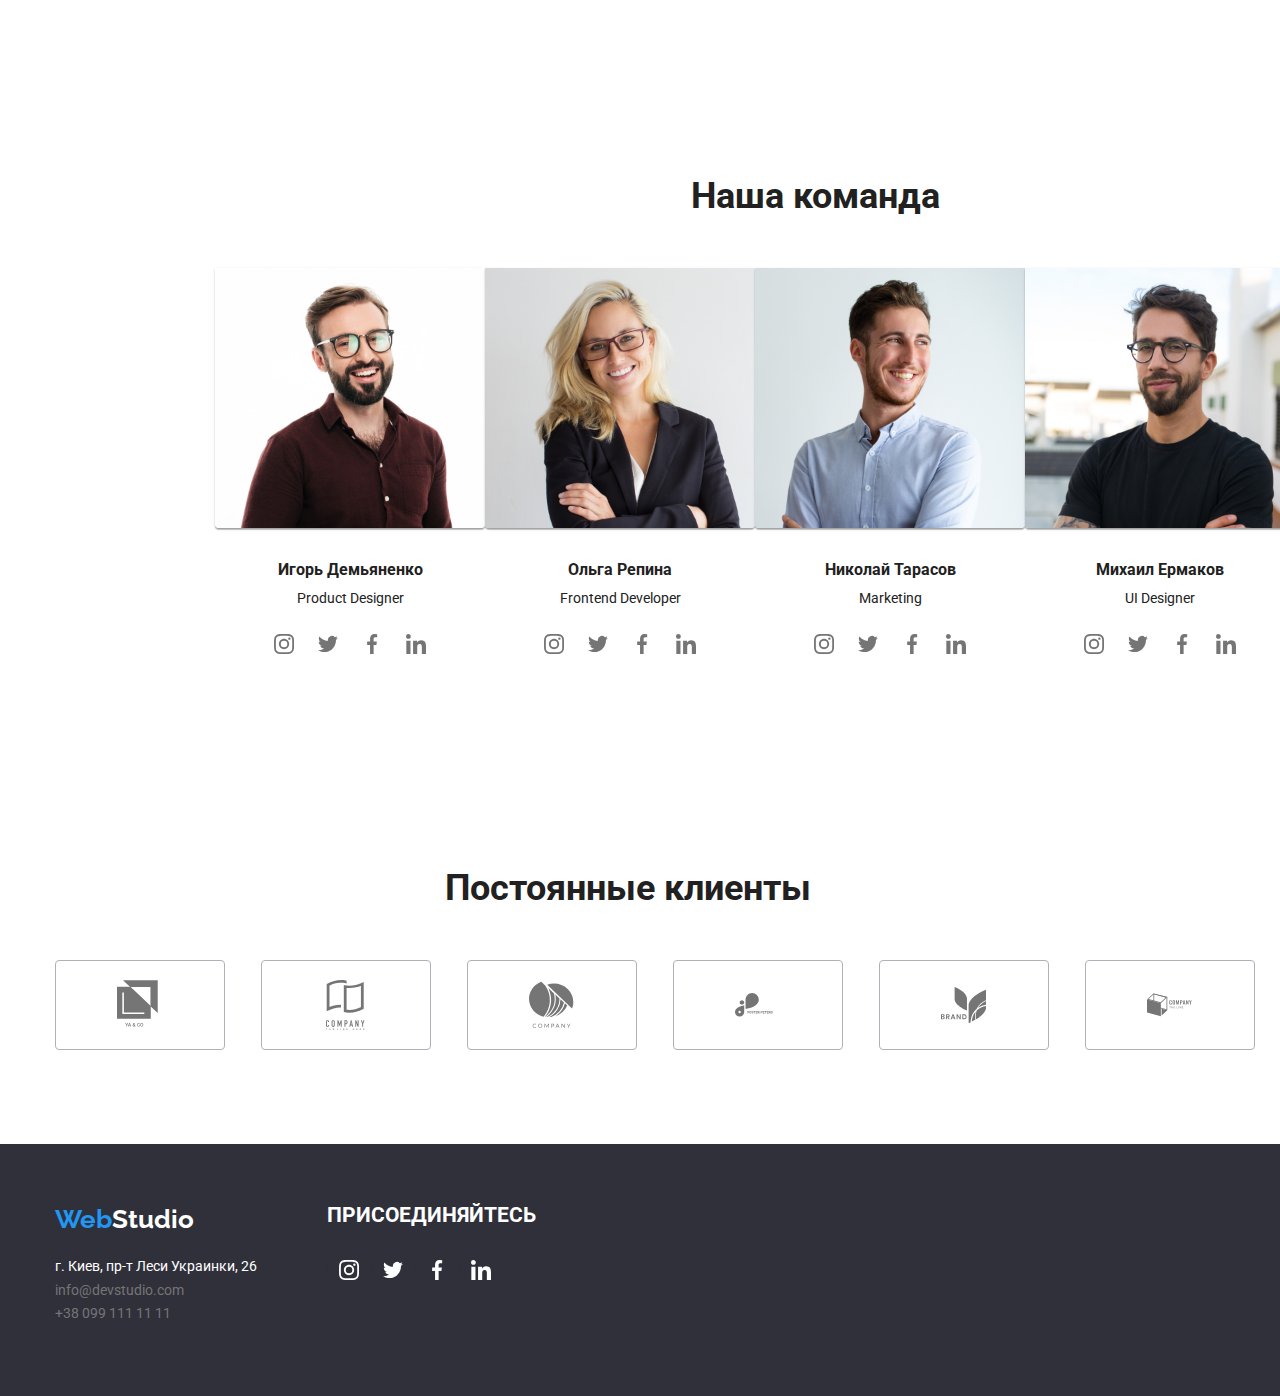
==== commit e05a698b: "hw3. mentors correct" ====
--- a/index.html
+++ b/index.html
@@ -130,7 +130,7 @@
       </section>
 
       <!--Наша команда-->
-      <section class="container section-team">
+      <section class="section-team">
         <!--CONTAINER-->
         <div class="container container-team">
           <h2 class="container-team-title">Наша команда</h2>
@@ -225,6 +225,7 @@
                   alt="Николай Тарасов"
                   width="270"
                 />
+
                 <h3 class="section-team-title">Николай Тарасов</h3>
                 <p class="team-title-description-icon-social">Marketing</p>
               </li>
--- a/css/styles.css
+++ b/css/styles.css
@@ -285,7 +285,6 @@
 .section-title-top-clock,
 .section-title-top-comp,
 .section-title-top-astro {
-  margin-left: 30px;
   margin-bottom: 10px;
   font-family: Roboto;
   font-weight: 700;
@@ -408,9 +407,10 @@
 
 /*Наша команда*/
 
-.container .section-team {
+.section-team {
   padding-top: 94px;
   padding-bottom: 94px;
+  margin-left: 215px;
 }
 
 .container-team-title {
@@ -623,8 +623,8 @@
   background: var(--footer-fon);
   max-width: 1600px;
   min-height: 252px;
-  padding-top: 94px;
-  padding-bottom: 94px;
+  padding-top: 60px;
+  padding-bottom: 60px;
 }
 
 .container-footer {
@@ -640,15 +640,16 @@
 }
 
 .contact-info {
+  margin-top: 20px;
+  padding: 0;
+}
+
+.address {
+  font-family: Roboto;
+  font-weight: 400;
+  line-height: 1.71;
+  color: var(--main-back-color);
   margin-top: 9px;
-  padding: 0;
-  margin: 0;
-}
-
-.address {
-  font-family: Roboto;
-  color: var(--main-back-color);
-  line-height: 1.71;
 }
 
 .contact-link {
@@ -658,9 +659,9 @@
 }
 .contact-link-footer {
   font-family: Roboto;
-  line-height: 1.71;
-  color: rgba(255, 255, 255, 0.6);
-  text-decoration: none;
+  font-weight: 400;
+  line-height: 1.7;
+  color: var(--paragraf-text-color);
 }
 
 .contact-link-footer:hover,
@@ -671,20 +672,27 @@
 }
 
 .enjoyus {
+  font-family: Roboto;
   font-weight: 700;
   line-height: 1.14;
   text-transform: uppercase;
   color: var(--main-back-color);
+  align-content: center;
 }
 .team-list-icon-footer {
   width: 206px;
   border-radius: 50%;
   display: flex;
-  justify-content: center;
-  text-align: center;
+  justify-content: left;
+  text-align: left;
   flex-basis: calc(100% / 4 - 10px);
   padding: 0;
-  margin-top: 16px;
+  margin-top: 20px;
+}
+
+.social-icon {
+  padding: 0;
+  margin: 0;
 }
 
 .team-item-footer {
@@ -692,6 +700,9 @@
   height: 44px;
   padding: 0;
   margin: 0;
+  display: flex;
+  justify-content: left;
+  text-align: left;
   border: none;
   color: var(--paragraf-text-color);
   border-radius: 50%;
